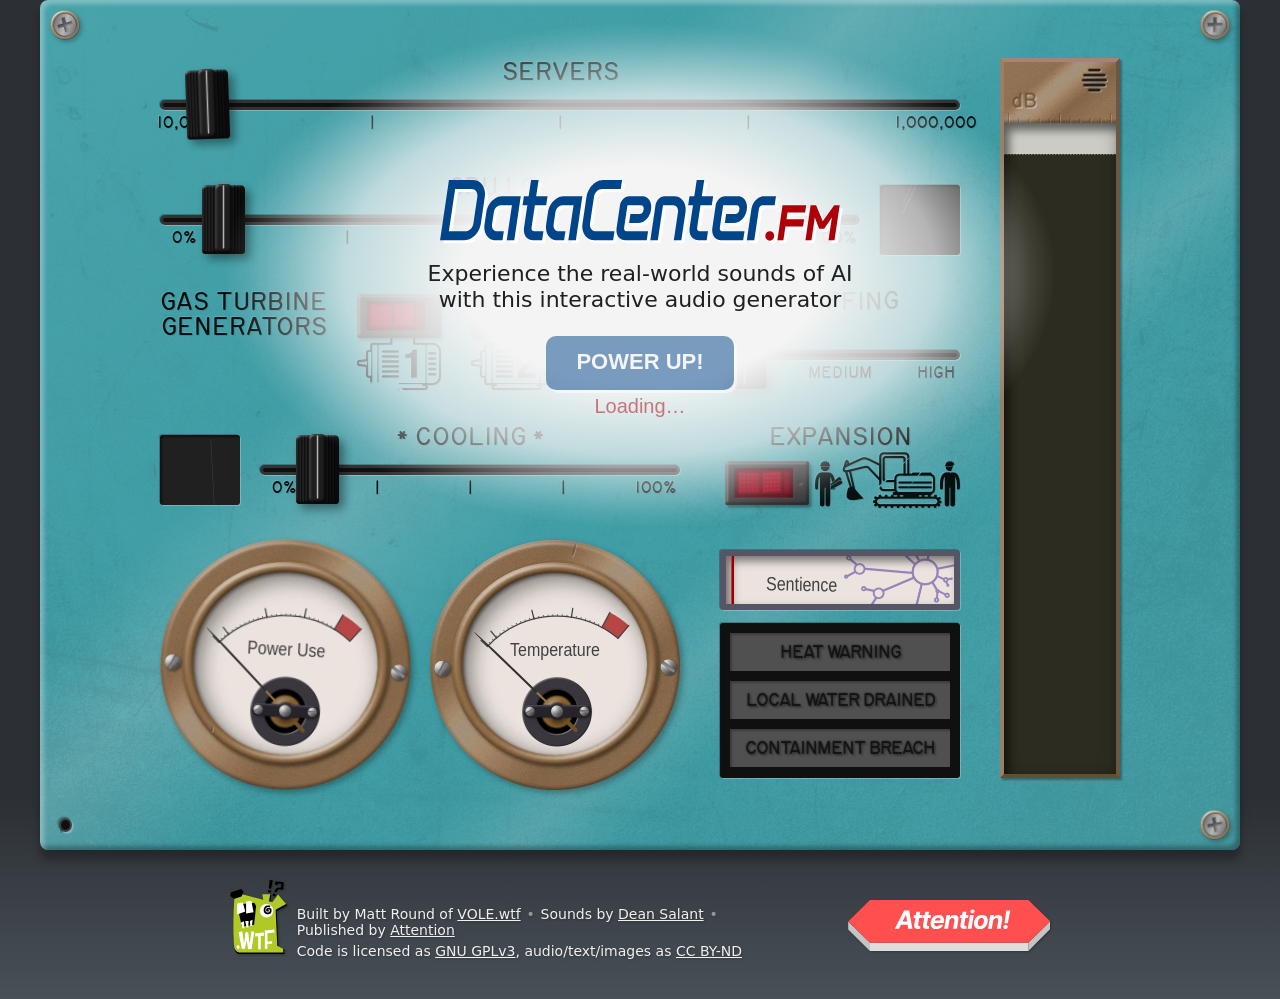
==== site/index.html @ 1054c135 "move files around" ====
<!doctype html>
<html lang="en-US">
  <head>
    <meta charset="utf-8" />
    <meta
      name="viewport"
      content="width=device-width,initial-scale=1.0,minimum-scale=1.0,shrink-to-fit=no,maximum-scale=1.0"
    />
    <title>DataCenter.FM 🤖🔊 The sound of AI</title>
    <meta
      name="description"
      content="Experience the real-world sounds of AI with this interactive audio generator."
    />
    <link rel="canonical" href="https://datacenter.fm/" />
    <link
      rel="license"
      href="https://choosealicense.com/licenses/gpl-3.0/"
      title="GNU GPLv3 (code)"
    />
    <link
      rel="license"
      href="https://creativecommons.org/licenses/by-nd/4.0/"
      title="CC BY-ND (audio/text/images)"
    />
    <base target="_top" />

    <meta property="og:type" content="website" />
    <meta property="og:site_name" content="DataCenter.FM" />
    <meta property="og:title" content="DataCenter.FM 🤖🔊 The sound of AI" />
    <meta
      property="og:description"
      content="Experience the real-world sounds of AI with this interactive audio generator."
    />
    <meta
      property="og:image"
      content="https://datacenter.fm/_assets/social.jpg"
    />
    <meta property="og:url" content="https://datacenter.fm/" />
    <meta property="og:locale" content="en_US" />

    <meta name="apple-mobile-web-app-title" content="DataCenter.FM" />
    <meta name="theme-color" content="#2C3034" />
    <link rel="icon" href="https://datacenter.fm/_assets/favicon.png" />
    <link
      rel="apple-touch-icon"
      href="https://datacenter.fm/_assets/apple-touch-icon.png"
    />

    <link rel="stylesheet" href="_assets/main.css" />

    <!-- Privacy-friendly analytics by Plausible -->
    <script
      async
      src="https://plausible.io/js/pa-jEP0KP46IzYT32LD8cHN2.js"
    ></script>
    <script>
      ((window.plausible =
        window.plausible ||
        function () {
          (plausible.q = plausible.q || []).push(arguments);
        }),
        (plausible.init =
          plausible.init ||
          function (i) {
            plausible.o = i || {};
          }));
      plausible.init();
    </script>
  </head>
  <body>
    <main
      data-loops="servers1:_assets/audio/servers1.mp3,servers2:_assets/audio/servers2.mp3,cooling1:_assets/audio/cooling1.mp3,cooling2:_assets/audio/cooling2.mp3,generators1:_assets/audio/generators1.mp3,generators2:_assets/audio/generators2.mp3,generators3:_assets/audio/generators3.mp3,expansion:_assets/audio/expansion.mp3"
      data-other="_assets/audio/other.mp3"
    >
      <span class="screw"></span><span class="screw"></span
      ><span class="screw"></span><span class="screw"></span>
      <div id="container">
        <header>
          <h1>DataCenter.FM</h1>
          <p>
            Experience the real-world sounds of AI<br />with this interactive
            audio generator
          </p>
          <button disabled>Power up!</button>
        </header>

        <div id="db" aria-hidden="true">
          <div><canvas width="224" height="1304"></canvas></div>
        </div>

        <section id="servers">
          <h2>Servers</h2>
          <input
            type="range"
            name="servers"
            min="10000"
            max="1000000"
            step="any"
            value="40000"
            aria-label="Servers, 10,000 to 1,000,000"
            disabled
          />
          <p aria-hidden="true">
            <span>10,000</span> <span>|</span> <span>|</span> <span>|</span>
            <span>1,000,000</span>
          </p>
        </section>

        <div id="gpuDisplay" aria-hidden="true">
          <div class="digit">
            <span></span><span></span><span></span><span></span><span></span
            ><span></span><span></span>
          </div>
          <div class="digit">
            <span></span><span></span><span></span><span></span><span></span
            ><span></span><span></span>
          </div>
        </div>

        <section id="gpu">
          <h2>GPU Load</h2>
          <input
            type="range"
            name="gpu"
            min="0"
            max="100"
            value="6"
            step="any"
            aria-label="GPU Load, 0% to 100%"
            disabled
          />
          <p aria-hidden="true">
            <span>0%</span> <span>|</span> <span>|</span> <span>|</span>
            <span>100%</span>
          </p>
        </section>

        <section id="generators">
          <h2>Gas Turbine<br />Generators</h2>
          <label
            ><input
              type="checkbox"
              name="generators1"
              value="1"
              aria-label="Generator 1"
              disabled
            />
            1</label
          >
          <label
            ><input
              type="checkbox"
              name="generators2"
              value="1"
              aria-label="Generator 2"
              disabled
            />
            2</label
          >
          <label
            ><input
              type="checkbox"
              name="generators3"
              value="1"
              aria-label="Generator 3"
              disabled
            />
            3</label
          >
        </section>

        <section id="staffing">
          <h2>Staffing</h2>
          <input
            type="range"
            name="staffing"
            min="0"
            max="100"
            value="0"
            step="any"
            aria-label="Staffing, Low(0) to High(100)"
            disabled
          />
          <p aria-hidden="true">
            <span>Low</span> <span></span> <span>Medium</span> <span></span>
            <span>High</span>
          </p>
        </section>

        <div id="coolingDisplay" aria-hidden="true">
          <div class="digit">
            <span></span><span></span><span></span><span></span><span></span
            ><span></span><span></span>
          </div>
          <div class="digit">
            <span></span><span></span><span></span><span></span><span></span
            ><span></span><span></span>
          </div>
        </div>

        <section id="cooling">
          <h2>Cooling</h2>
          <input
            type="range"
            name="cooling"
            min="0"
            max="100"
            value="9"
            step="any"
            aria-label="Cooling, 0% to 100%"
            disabled
          />
          <p aria-hidden="true">
            <span>0%</span> <span>|</span> <span>|</span> <span>|</span>
            <span>100%</span>
          </p>
        </section>

        <section id="expansion">
          <h2>Expansion</h2>
          <label
            ><input type="checkbox" name="expansion" value="1" disabled />
            Drill, baby, drill</label
          >
        </section>

        <section id="power" aria-hidden="true">
          <h2>Power Use</h2>
          <div><span></span><span></span><span></span></div>
        </section>

        <section id="temperature" aria-hidden="true">
          <h2>Temperature</h2>
          <div><span></span><span></span><span></span></div>
        </section>

        <section id="sentience" aria-hidden="true">
          <h2>Sentience</h2>
          <div></div>
        </section>

        <div id="warnings" aria-hidden="true">
          <p id="warningsTemperature">Heat Warning</p>
          <p id="warningsCooling">Local Water Drained</p>
          <p id="warningsSentience">Containment Breach</p>
        </div>
      </div>
      <div id="dimmed"></div>
      <div id="breach"></div>
    </main>

    <footer>
      <h2 aria-hidden="true">
        <a href="https://vole.wtf">VOLE.wtf</a>
        <a href="https://directing.attention.to/">Attention</a>
      </h2>
      <p>
        <span
          >Built by Matt Round of <a href="https://vole.wtf">VOLE.wtf</a></span
        >
        <span
          >Sounds by
          <a href="https://www.instagram.com/denz_thehuman/"
            >Dean Salant</a
          ></span
        >
        <span
          >Published by
          <a href="https://directing.attention.to/">Attention</a></span
        >
      </p>
      <p>
        <span
          >Code is licensed as
          <a href="https://choosealicense.com/licenses/gpl-3.0/" rel="license"
            >GNU GPLv3</a
          >,</span
        >
        <span
          >audio/text/images as
          <a
            href="https://creativecommons.org/licenses/by-nd/4.0/"
            rel="license"
            >CC BY-ND</a
          ></span
        >
      </p>
    </footer>

    <script src="_assets/howler.js"></script>
    <script src="_assets/main.js"></script>
  </body>
</html>
---- site/_assets/main.css ----
/*
Routed Gothic https://webonastick.com/fonts/routed-gothic/
SIL Open Font License 1.1
*/
@font-face {
	font-family: 'routedGothic';
	font-display: block;
	src: url('routed-gothic.woff2') format('woff2');
}


/* tiny reset */
*, *:before, *:after {
	margin: 0;
	padding: 0;
	box-sizing: border-box;
}


/* styling that extends through to footer */
html {
	font-size: 100px;
	font-family: system-ui, sans-serif;
	background: #2C3034 linear-gradient(0deg, #485058 0%, #2C3034 100%) no-repeat;
	background-size: 100% 200px;
	background-position: left bottom;
	color: #f0f0f0;
	overflow-x: hidden;
	overflow-y: auto;
	-webkit-text-size-adjust: 100%;
	text-size-adjust: 100%;
	-webkit-tap-highlight-color: transparent;
}


/* main container */
main {
	position: relative;
	-webkit-user-select: none;
	user-select: none;
	font-size: 0.16rem;
	line-height: 1;
	padding: 0.3rem 0 0.4rem 0;
	text-align: center;
	overflow: hidden;
	background-color: #48b0b9;
	background-image: url('main.png'), linear-gradient(316deg, rgb(255 255 255 / 0.05) 0%, rgb(255 255 255 / 0) 30%, rgb(255 255 255 / 0.15) 35%, rgb(255 255 255 / 0) 40%, rgb(255 255 255 / 0) 50%, rgb(255 255 255 / 0.2) 60%, rgb(255 255 255 / 0) 68%, rgb(255 255 255 / 0.05) 100%);
	background-size: cover, 100% 100%;
	color: rgb(0 0 0 / 0.9);
	box-shadow: 0.04rem 0.04rem 0.04rem rgb(255 255 255 / 0.3) inset, -0.04rem -0.04rem 0.04rem rgb(0 0 0 / 0.3) inset, 0 0.1rem 0.1rem rgb(0 0 0 / 0.3);
	max-width: 1200px;
	margin: 0 auto 0 auto;
	border-radius: 0.08rem;
	.screw {
		position: absolute;
		width: 0.3rem;
		height: 0.3rem;
		background: url('screw.webp');
		background-size: 100% 100%;
		filter: drop-shadow(0.02rem 0.02rem 0.02rem rgb(0 0 0 / 0.25));
		&:nth-child(1) {
			left: 0.1rem;
			top: 0.1rem;
		}
		&:nth-child(2) {
			right: 0.1rem;
			top: 0.1rem;
			transform: rotate(15deg);
		}
		&:nth-child(3) {
			right: 0.1rem;
			bottom: 0.1rem;
			transform: rotate(5deg);
		}
		&:nth-child(4) {
			left: 0.1rem;
			bottom: 0.1rem;
			background: none;
			filter: none;
			&::before {
				content: '';
				display: block;
				width: 0.13rem;
				height: 0.14rem;
				background: #101010;
				border: 0.02rem solid #404040;
				border-radius: 50%;
				margin: 0.08rem 0 0 0.09rem;
				box-shadow: -0.015rem -0.015rem 0.015rem rgb(0 0 0 / 0.3), 0.015rem 0.015rem 0.015rem rgb(255 255 255 / 0.3);
			}
			&::after {
				content: '';
				position: absolute;
				width: 0.03rem;
				height: 0.05rem;
				background: rgb(0 0 0 / 0.25);
				top: 0.18rem;
				left: 0.1rem;
				border-radius: 50%;
			}
		}
	}
}
#container {
	position: relative;
	width: 9.6rem;
	margin: 0 auto 0 auto;
	padding: 0 1.6rem 0 0;
	&::after {
		content: '';
		display: table;
		clear: both;
	}
}
#dimmed, #breach {
	visibility: hidden;
	position: absolute;
	inset: 0;
	background: radial-gradient(ellipse, rgb(24 24 0 / 0.2) 30%, rgb(24 24 0 / 0.5) 100%);
	z-index: 3;
	pointer-events: none;
	opacity: 0;
	transition: opacity 0.25s, visibility 0.25s;
	&.on {
		visibility: visible;
		opacity: 1;
	}
}
#breach {
	background: radial-gradient(ellipse, rgb(128 0 0 / 0.4) 25%, rgb(196 0 0 / 0.8) 100%);
	mix-blend-mode: multiply;
}



/* intro */
header {
	z-index: 2;
	position: absolute;
	left: calc(50% - 4.2rem);
	top: -0.1rem;
	width: 8.4rem;
	padding: 1.6rem 0 1.4rem 0;
	color: #202020;
	background: radial-gradient(ellipse, rgb(244 244 244 / 1) 30%, rgb(244 244 244 / 0.7) 50%, rgb(244 244 244 / 0.1) 66%, rgb(244 244 244 / 0) 70%);
	transform-origin: 50% 0;
	transition: transform 0.5s, filter 0.5s;
	h1 {
		width: 4rem;
		height: 0.6095rem;
		background: url('h1.svg');
		background-size: 100% 100%;
		color: transparent;
		font-size: 1px;
		margin: 0 auto 0.2rem auto;
		filter: drop-shadow(0.03rem 0.03rem 0 #ffffff);
	}
	p {
		font-size: 0.22rem;
		margin: 0 0 0.22rem 0;
		line-height: 1.2;
	}
	button {
		-webkit-appearance: none;
		appearance: none;
		font-size: 0.22rem;
		font-weight: bold;
		text-transform: uppercase;
		padding: 0.13rem 0.3rem 0.15rem 0.3rem;
		position: relative;
		cursor: pointer;
		background: #00448a;
		color: #f4f4f4;
		border: none;
		border-radius: 0.1rem;
		box-shadow: 0.03rem 0.03rem 0 #ffffff;
		&:disabled {
			opacity: 0.5;
		}
		&:disabled::after {
			content: 'Loading…';
			position: absolute;
			left: 0;
			right: 0;
			top: 110%;
			cursor: auto;
			color: #ad0009;
			font-size: 0.2rem;
			font-weight: normal;
			text-transform: none;
		}
	}
	&.off {
		pointer-events: none;
		background: none;
		filter: saturate(0%) contrast(140%) blur(0.5px) drop-shadow(4px 4px 0 rgb(0 0 0 / 0.1)) drop-shadow(-4px -4px 0 rgb(255 255 255 / 0.1));
		transform: translate(-50vw, -0.48rem) scale(27%) translateX(45%);
		p, button {
			display: none;
		}
		h1 {
			filter: none;
		}
	}
}


/* slider */
input[type="range"] {
	font-size: inherit; /* needed for iOS Safari */
	-webkit-appearance: none;
	width: calc(100% + 0.2rem);
	background: transparent;
	position: relative;
	z-index: 1;
	padding: 0.35rem 0.2rem 0.45rem 0;
	height: 0.9rem;
	margin: -0.2rem 0 0 0;
	&:disabled {
		opacity: 1;
	}
	&:not(:disabled) {
		cursor: pointer;
	}
	&::-webkit-slider-runnable-track {
		height: 0.1rem;
		background: #101010;
		border-radius: 0.1rem;
		border: 0.03rem solid #333333;
		box-shadow: -1px -1px 0 rgb(0 0 0 / 0.25), 1px 1px 0 rgb(255 255 255 / 0.25);
	}
	&::-webkit-slider-thumb {
		-webkit-appearance: none;
		height: 0.7rem;
		width: 0.43rem;
		background: url('thumb.webp');
		background-size: 100% 100%;
		border-radius: 0;
		border: none;
		filter: drop-shadow(0.05rem 0.05rem 0.05rem rgb(0 0 0 / 0.4));
		margin-top: calc(-0.5*0.7rem + 0.5*0.1rem - 0.03rem - 0.01rem);
	}
	/* firefox */
	&::-moz-range-track {
		box-sizing: border-box; /* needed! */
		height: 0.1rem;
		background: #101010;
		border-radius: 0.1rem;
		border: 0.03rem solid #333333;
		box-shadow: -1px -1px 0 rgb(0 0 0 / 0.25), 1px 1px 0 rgb(255 255 255 / 0.25);
	}
	&::-moz-range-thumb {
		-webkit-appearance: none;
		height: 0.7rem;
		width: 0.43rem;
		background: url('thumb.webp');
		background-size: 100% 100%;
		border-radius: 0;
		border: none;
		filter: drop-shadow(0.05rem 0.05rem 0.05rem rgb(0 0 0 / 0.4));
		/* no margin compensation needed */
	}
}


/* switch */
label {
	display: inline-block;
	width: 0.84rem;
	height: 0.44rem;
	background: url('switch-off.webp');
	background-size: 100% 100%;
	cursor: pointer;
	color: transparent;
	position: relative;
	box-shadow: 0.025rem 0.025rem 0.025rem rgb(0 0 0 / 0.35);
	border-radius: 0.02rem;
	&::before {
		visibility: hidden;
		content: '';
		position: absolute;
		inset: 0;
		background: url('switch-on.webp');
		background-size: 100% 100%;
		border-radius: 0.02rem;
	}
	&:has(input:checked)::before {
		visibility: visible;
	}
	input {
		opacity: 0;
		pointer-events: none;
	}
}


/* general controls styling */
section {
	width: 100%;
	padding: 0.3rem 0 0.3rem 0;
	position: relative;
	h2, span {
		font-family: 'routedGothic', sans-serif;
		font-weight: normal;
		text-transform: uppercase;
		text-shadow: 1px 1px 0 rgb(0 0 0 / 0.1), -1px -1px 0 rgb(255 255 255 / 0.1);
	}
	h2 {
		font-size: 0.25rem;
		height: 0.25rem;
	}
	p {
		position: relative;
		margin: -0.43rem 0.24rem 0 0.24rem;
		span {
			position: absolute;
			transform: translateX(-50%);
			white-space: nowrap;
		}
		span:nth-child(1) {
			left: 0%;
		}
		span:nth-child(2) {
			left: 25%;
		}
		span:nth-child(3) {
			left: 50%;
		}
		span:nth-child(4) {
			left: 75%;
		}
		span:nth-child(5) {
			left: 100%;
		}
	}
}


/* 7-segment display */
.digit {
	width: 0.4rem;
	height: 0.7rem;
	float: left;
	position: relative;
	margin-left: 0.04rem;
	transform: skewX(-5deg);
	& + .digit {
		margin-left: -0.08rem;
	}
	span {
		display: none;
		position: absolute;
		background: #ee2010;
		box-shadow: 0 0 0.06rem #ff2010;
		border-radius: 0.02rem;
		&:nth-child(1) {
			width: 0.16rem;
			height: 0.04rem;
			left: 0.12rem;
			top: 0.14rem;
		}
		&:nth-child(2) {
			width: 0.04rem;
			height: 0.14rem;
			left: 0.08rem;
			top: 0.18rem;
		}
		&:nth-child(3) {
			width: 0.04rem;
			height: 0.14rem;
			left: 0.28rem;
			top: 0.18rem;
		}
		&:nth-child(4) {
			width: 0.16rem;
			height: 0.04rem;
			left: 0.12rem;
			top: 0.32rem;
		}
		&:nth-child(5) {
			width: 0.04rem;
			height: 0.14rem;
			left: 0.08rem;
			top: 0.36rem;
		}
		&:nth-child(6) {
			width: 0.04rem;
			height: 0.14rem;
			left: 0.28rem;
			top: 0.36rem;
		}
		&:nth-child(7) {
			width: 0.16rem;
			height: 0.04rem;
			left: 0.12rem;
			top: 0.5rem;
		}
	}
	&[data-num="0"] {
		span:nth-child(1), span:nth-child(2), span:nth-child(3), span:nth-child(5), span:nth-child(6), span:nth-child(7) {
			display: block;
		}
	}
	&[data-num="1"] {
		span:nth-child(3), span:nth-child(6) {
			display: block;
		}
	}
	&[data-num="2"] {
		span:nth-child(1), span:nth-child(3), span:nth-child(4), span:nth-child(5), span:nth-child(7) {
			display: block;
		}
	}
	&[data-num="3"] {
		span:nth-child(1), span:nth-child(3), span:nth-child(4), span:nth-child(6), span:nth-child(7) {
			display: block;
		}
	}
	&[data-num="4"] {
		span:nth-child(2), span:nth-child(3), span:nth-child(4), span:nth-child(6) {
			display: block;
		}
	}
	&[data-num="5"] {
		span:nth-child(1), span:nth-child(2), span:nth-child(4), span:nth-child(6), span:nth-child(7) {
			display: block;
		}
	}
	&[data-num="6"] {
		span:nth-child(1), span:nth-child(2), span:nth-child(4), span:nth-child(5), span:nth-child(6), span:nth-child(7) {
			display: block;
		}
	}
	&[data-num="7"] {
		span:nth-child(1), span:nth-child(3), span:nth-child(6) {
			display: block;
		}
	}
	&[data-num="8"] {
		span:nth-child(1), span:nth-child(2), span:nth-child(3), span:nth-child(4), span:nth-child(5), span:nth-child(6), span:nth-child(7) {
			display: block;
		}
	}
	&[data-num="9"] {
		span:nth-child(1), span:nth-child(2), span:nth-child(3), span:nth-child(4), span:nth-child(6), span:nth-child(7) {
			display: block;
		}
	}
	&[data-num="A"] {
		span:nth-child(1), span:nth-child(5), span:nth-child(7) {
			display: block;
		}
	}
	&[data-num="I"] {
		span:nth-child(1), span:nth-child(6), span:nth-child(7) {
			display: block;
		}
	}
}


/* section-specific styling */
#db {
	position: absolute;
	right: 0;
	top: 0.28rem;
	width: 1.2rem;
	height: 7.2rem;
	background: #2c2c20;
	border: 0.04rem solid;
	border-color: #A08870 #6a5942 #624d35 #988068;
	border-radius: 0.01rem;
	box-shadow: 0.02rem 0.02rem 0.02rem rgb(0 0 0 / 0.3);
	&::before {
		content: '';
		display: block;
		height: 0.61rem;
		background: #826344 url('db-vertical.webp');
		background-size: 100% 100%;
		position: relative;
		z-index: 1;
	}
	div {
		position: absolute;
		width: 1.12rem;
		height: 6.52rem;
		left: 0;
		bottom: 0;
		overflow: hidden;
	}
	canvas {
		display: block;
		width: 1.12rem;
		height: 6.52rem;
	}
	&::after {
		content: '';
		position: absolute;
		left: 0;
		right: 0;
		top: 0.6rem;
		bottom: 0;
		box-shadow: 0.05rem 0.08rem 0.1rem rgb(0 0 0 / 0.5) inset, -0.02rem -0.01rem 0.15rem rgb(0 0 0 / 0.2) inset;
	}
}
#servers {
	input::-webkit-slider-thumb {
		transform: rotate(-2deg);
	}
	input::-moz-range-thumb {
		transform: rotate(-2deg);
	}
}
#gpuDisplay, #coolingDisplay {
	position: relative;
	width: 0.8rem;
	height: 0.7rem;
	margin: 0.4rem 0 0 0;
	background: #202020;
	float: right;
	border-radius: 0.03rem;
	box-shadow: -1px -1px 0 rgb(0 0 0 / 0.25), 1px 1px 0 rgb(255 255 255 / 0.25), 0.02rem 0.02rem 0.02rem rgb(0 0 0 / 0.5) inset;
	overflow: hidden;
}
#gpuDisplay::before {
	content: '';
	position: absolute;
	top: 0;
	left: 33%;
	width: 2px;
	height: 0.2rem;
	border-right: 1px dashed rgb(0 0 0 / 0.5);
	background: rgb(255 255 255 / 0.15);
	transform: skewX(-25deg) scaleX(0.5);
}
#gpuDisplay::after {
	content: '';
	position: absolute;
	top: 0;
	left: 35%;
	width: 2px;
	height: 0.3rem;
	border-right: 1px dashed rgb(0 0 0 / 0.5);
	background: rgb(255 255 255 / 0.2);
	transform: skewX(-25deg) scaleX(0.5);
}
#coolingDisplay::after {
	content: '';
	position: absolute;
	bottom: 0;
	left: 65%;
	width: 1px;
	height: 0.65rem;
	background: rgb(255 255 255 / 0.15);
	transform: skewX(3deg) scaleX(0.5);
}
#gpu {
	width: calc(100% - 1rem);
}
#generators {
	clear: both;
	width: 65%;
	float: left;
	h2 {
		float: left;
	}
	label {
		float: left;
		margin: 0.04rem 0 0 0.3rem;
		&::after {
			content: '';
			position: absolute;
			left: 0;
			top: 100%;
			width: 0.84rem;
			height: 0.52rem;
			background: url('generators1.webp') left bottom;
			background-size: 100% auto;
			opacity: 0.9;
			filter: drop-shadow(1px 1px 0 rgb(0 0 0 / 0.1)) drop-shadow(-1px -1px 0 rgb(255 255 255 / 0.1));
		}
		&:nth-child(3)::after {
			background-image: url('generators2.webp');
		}
		&:nth-child(4) {
			transform: rotate(2deg) translateY(1px);
		}
		&:nth-child(4)::after {
			background-image: url('generators3.webp');
			transform: rotate(-2deg) translateY(-1px);
		}
	}
}
#staffing {
	width: 30%;
	float: right;
	h2 {
		transform: rotate(-1deg);
		&::first-letter {
			margin: 0 -0.05rem 0 0;
		}
	}
	input {
		margin-top: 0;
	}
	input::-webkit-slider-thumb {
		transform: rotate(-1deg);
	}
	input::-moz-range-thumb {
		transform: rotate(-1deg);
	}
}
#coolingDisplay {
	clear: both;
	float: left;
	margin-right: 0.2rem;
}
#cooling {
	width: calc(65% - 1rem);
	float: left;
	h2::before, h2::after {
		display: inline-block;
		vertical-align: top;
		margin: 0.04rem 0.06rem -0.04rem 0.06rem;
		content: '*';
		content: '*' / '';
	}
}
#expansion {
	width: 30%;
	float: right;
	label {
		float: left;
		margin: 0.11rem 0 0 0.05rem;
		&::after {
			content: '';
			position: absolute;
			left: calc(100% + 0.06rem);
			top: -0.12rem;
			width: 1.45rem;
			height: 0.59rem;
			background: url('expansion.webp');
			background-size: 100% 100%;
			opacity: 0.9;
			filter: drop-shadow(1px 1px 0 rgb(0 0 0 / 0.1)) drop-shadow(-1px -1px 0 rgb(255 255 255 / 0.1));
		}
	}
}
#power, #temperature {
	position: relative;
	float: left;
	width: 2.7rem;
	height: 2.7rem;
	overflow: hidden;
	background: url('meter.webp') no-repeat;
	background-size: 2.5rem 2.5rem;
	margin: 0.05rem 0 0 0;
	filter: drop-shadow(0.03rem 0.03rem 0.03rem rgb(0 0 0 / 0.3));
	h2 {
		font-family: 'Helvetica Neue', 'Arial Nova', sans-serif;
		text-shadow: none;
		font-size: 0.16rem;
		text-transform: none;
		color: #404040;
		opacity: 1;
		margin: 0.73rem 0.2rem 0 0;
		transform: scaleY(1.2);
	}
	div {
		width: 0.02rem;
		height: 1.15rem;
		position: absolute;
		left: calc(50.7% - 0.11rem);
		bottom: 0.98rem;
		transform-origin: 50% 100%;
		transform: rotate(-46deg);
		transition: transform 0.12s;
		span:nth-child(1) {
			display: block;
			width: 100%;
			height: 0.87rem;
			background: #303030;
			border-radius: 100% 100% 0 0;
		}
		span:nth-child(2) {
			display: block;
			width: 100%;
			height: 0.15rem;
			background: #977548;
		}
		span:nth-child(3) {
			display: block;
			width: 0.04rem;
			height: 0.15rem;
			background: #6F5127;
			margin: 0.26rem 0 0 -0.01rem;
			border-radius: 0 0 0.02rem 0.02rem;
		}
	}
}
#power {
	clear: both;
	transform: rotate(3deg);
	&::after {
		content: '';
		position: absolute;
		left: 20%;
		top: 70.5%;
		width: 0.03rem;
		height: 0.07rem;
		border-radius: 50%;
		background: #5D432C;
		box-shadow: -0.01rem -0.01rem 0.01rem rgb(207 185 170 / 1) inset;
		opacity: 0.5;
	}
}
#temperature {
	&::after {
		content: '';
		position: absolute;
		left: 53%;
		top: 1%;
		width: 0.025rem;
		height: 0.15rem;
		border-radius: 50%;
		background: #5D432C;
		box-shadow: -0.01rem -0.01rem 0.01rem rgb(207 185 170 / 1) inset;
		transform: rotate(15deg);
		opacity: 0.5;
	}
}
#sentience {
	width: 30%;
	float: right;
	background: #EBE3DE url('sentience.webp') right top no-repeat;
	background-size: auto 100%;
	height: 0.6rem;
	margin: 0.15rem 0 0 0;
	border-radius: 0.03rem;
	box-shadow: -1px -1px 0 rgb(0 0 0 / 0.25), 1px 1px 0 rgb(255 255 255 / 0.25), 0.05rem 0.05rem 0.1rem rgb(0 0 0 / 0.5) inset;
	border: 0.06rem solid #555566;
	text-align: left;
	padding: 0.23rem 0 0 0.4rem;
	h2 {
		font-family: 'Helvetica Neue', 'Arial Nova', sans-serif;
		text-shadow: none;
		font-size: 0.16rem;
		text-transform: none;
		color: #404040;
		opacity: 1;
		transform: scaleY(1.2) rotate(1deg);
	}
	div {
		position: absolute;
		top: 0;
		bottom: 0;
		left: 3%;
		width: 0.03rem;
		margin: 0 0 0 -0.015rem;
		background: #990000;
		border-left: 1px solid rgb(255 255 255 / 0.25);
	}
}
#warnings {
	width: 30%;
	float: right;
	background: #101010;
	height: 1.55rem;
	margin: 0.13rem 0 0 0;
	border-radius: 0.03rem;
	box-shadow: -1px -1px 0 rgb(0 0 0 / 0.25), 1px 1px 0 rgb(255 255 255 / 0.25);
	p {
		width: calc(100% - 0.2rem);
		height: 0.38rem;
		margin: 0.1rem;
		background: #505050;
		color: rgb(16 16 16 / 0.8);
		font-family: 'routedGothic', sans-serif;
		text-transform: uppercase;
		font-size: 0.18rem;
		letter-spacing: -0.01rem;
		border-radius: 0.01rem;
		padding: 0.095rem 0 0 0;
		text-shadow: 0 0 0.02rem rgb(16 16 16 / 0.8), 0.02rem 0.02rem 0.02rem rgb(16 16 16 / 0.3);
		box-shadow: 0.02rem 0.02rem 0.02rem rgb(16 16 16 / 0.3) inset;
		&.on {
			color: rgb(16 16 16 / 0.7);
			text-shadow: 0 0 0.02rem rgb(255 255 255 / 0.5);
			background-image: radial-gradient(circle, rgb(255 255 255 / 0.67) 0%, rgb(255 255 255 / 0) 80%);
		}
		&#warningsCooling.on {
			background-color: #2070ff;
			box-shadow: 0 0 0.1rem #2070ff;
		}
		&#warningsTemperature.on {
			background-color: #dd7020;
			box-shadow: 0 0 0.1rem #dd7020;
		}
		&#warningsSentience.on {
			background-color: #9040ff;
			box-shadow: 0 0 0.1rem #9040ff;
		}
	}
}


/* credits footer */
footer {
	font-size: 14px;
	max-width: 860px;
	margin: 0 auto 0 auto;
	padding: 50px 20px 40px 20px;
	filter: drop-shadow(1px 1px 1px rgb(0 0 0 / 0.25));
	h2 a:nth-child(1) {
		float: left;
		width: calc(0.085*667px);
		height: calc(0.085*867px);
		background: url('volewtf.svg') left top no-repeat;
		background-size: contain;
		color: transparent;
		font-size: 1px;
		margin: -20px 10px 0 0;
	}
	h2 a:nth-child(2) {
		float: right;
		width: calc(0.15*1344px);
		height: calc(0.15*340px);
		background: url('attention.svg') left top no-repeat;
		background-size: contain;
		color: transparent;
		font-size: 1px;
		margin: 0 0 0 10px;
	}
	p {
		padding: 0.4em 0 0 0;
	}
	span {
		white-space: nowrap;
	}
	h2 + p span:not(:last-child)::after {
		display: inline-block;
		content: '\00A0\2022';
		opacity: 0.5;
		margin: 0 0.1em 0 0.1em;
	}
	a {
		color: inherit;
	}
}


/* low voltage */
main.flicker1 {
	#gpuDisplay .digit, #coolingDisplay .digit, label:has(input:checked)::before, #warnings p.on {
		opacity: 0.925;
	}
}
main.flicker2 {
	#gpuDisplay .digit, #coolingDisplay .digit, label:has(input:checked)::before, #warnings p.on {
		opacity: 0.875;
	}
}


/* wider */
@media (min-width: 1200px) {
	header.off {
		transform: translate(-600px, -0.48rem) scale(27%) translateX(45%);
	}
}
/* slightly narrower, move db to top */
@media (max-width: 1023px) {
	#container {
		width: 8rem;
		padding: 0.28rem 0 0 0;
	}
	header.off {
		transform: translateY(-0.5rem) scale(28.5%);
	}
	#db {
		position: relative;
		top: 0;
		width: 7.2rem;
		height: 1.2rem;
		margin: -0.1rem auto 0 auto;
		&::before {
			position: absolute;
			right: 0;
			top: 0;
			width: 0.61rem;
			height: 100%;
			background-image: url('db-horizontal.webp');
		}
		div {
			width: calc(100% - 0.6rem);
			height: 100%;
		}
		canvas {
			position: absolute;
			right: 0;
			top: 100%;
			transform-origin: 100% 0;
			transform: rotate(90deg) scaleX(-1) translateX(100%);
		}
		&::after {
			right: 0.6rem;
			top: 0;
		}
	}
}
/* gradually shrink everything */
@media (max-width: 860px) {
	html {
		font-size: 11.628vw;
		font-size: 11.628svw;
	}
	footer {
		h2 {
			text-align: center;
		}
		h2 a:nth-child(1), h2 a:nth-child(2) {
			display: inline-block;
			vertical-align: top;
			float: none;
			margin-bottom: 15px;
		}
		p {
			padding: 0;
			text-align: center;
			line-height: 1.5;
		}
		p + p {
			clear: both;
			padding: 10px 0 0 0;
		}
	}
}
/* fewer columns */
@media (max-width: 580px) {
	html {
		font-size: 17.24vw;
		font-size: 17.24svw;
	}
	#container {
		width: 100%;
		padding: 0.28rem 0.3rem 0 0.3rem;
	}
	header {
		transform: scale(1.25);
	}
	#db {
		width: calc(100% - 0.4rem);
	}
	#generators {
		width: 100%;
		margin: 0 0 0.2rem 0;
	}
	#staffing {
		width: 100%;
		input {
			margin-top: -0.2rem;
		}
	}
	#cooling {
		width: calc(100% - 1rem);
	}
	#expansion {
		width: 50%;
		float: none;
		overflow: hidden;
		margin: 0 auto 0 auto;
	}
	#power {
		margin: 0 -0.2rem 0 0;
	}
	#temperature {
		float: right;
		margin: 0 -0.2rem 0 0;
	}
	#sentience {
		width: 47%;
		float: left;
	}
	#warnings {
		width: 47%;
		float: right;
	}
	footer h2 + p span:not(:last-child)::after {
		content: '\00A0\00A0';
	}
}
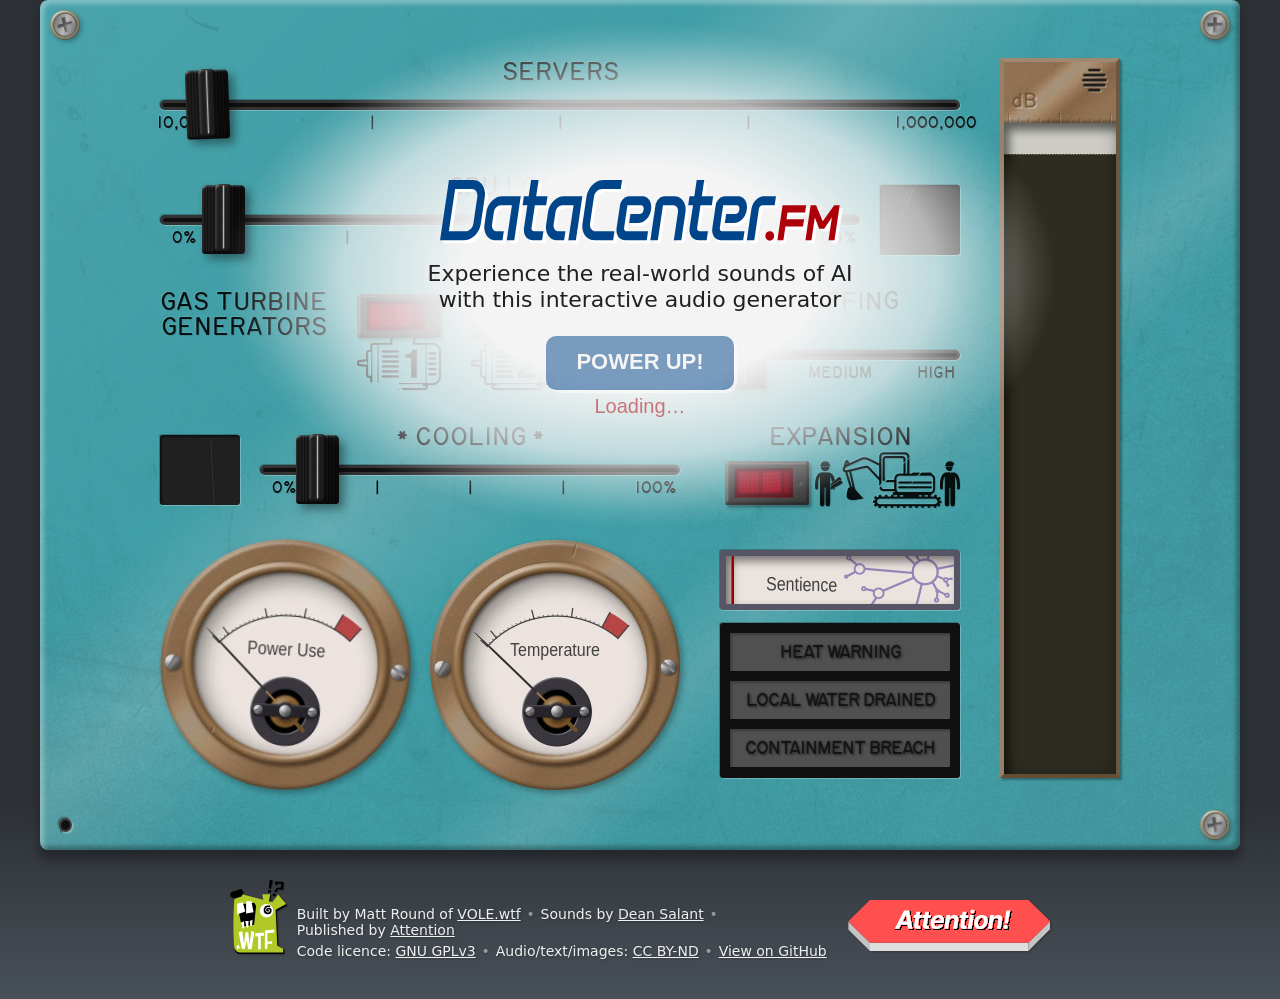
==== commit 1717d65a: "tweak to footer, update Attention logo" ====
--- a/site/index.html
+++ b/site/index.html
@@ -271,18 +271,22 @@
       </p>
       <p>
         <span
-          >Code is licensed as
+          >Code licence:
           <a href="https://choosealicense.com/licenses/gpl-3.0/" rel="license"
             >GNU GPLv3</a
-          >,</span
-        >
-        <span
-          >audio/text/images as
+          ></span
+        >
+        <span
+          >Audio/text/images:
           <a
             href="https://creativecommons.org/licenses/by-nd/4.0/"
             rel="license"
             >CC BY-ND</a
           ></span
+        ><span>
+          <a href="https://github.com/louisbarclay/datacenter.fm" rel="license"
+            >View on GitHub</a
+          ></span
         >
       </p>
     </footer>
--- a/site/_assets/main.css
+++ b/site/_assets/main.css
@@ -3,989 +3,1097 @@
 SIL Open Font License 1.1
 */
 @font-face {
-	font-family: 'routedGothic';
-	font-display: block;
-	src: url('routed-gothic.woff2') format('woff2');
-}
-
+  font-family: "routedGothic";
+  font-display: block;
+  src: url("routed-gothic.woff2") format("woff2");
+}
 
 /* tiny reset */
-*, *:before, *:after {
-	margin: 0;
-	padding: 0;
-	box-sizing: border-box;
-}
-
+*,
+*:before,
+*:after {
+  margin: 0;
+  padding: 0;
+  box-sizing: border-box;
+}
 
 /* styling that extends through to footer */
 html {
-	font-size: 100px;
-	font-family: system-ui, sans-serif;
-	background: #2C3034 linear-gradient(0deg, #485058 0%, #2C3034 100%) no-repeat;
-	background-size: 100% 200px;
-	background-position: left bottom;
-	color: #f0f0f0;
-	overflow-x: hidden;
-	overflow-y: auto;
-	-webkit-text-size-adjust: 100%;
-	text-size-adjust: 100%;
-	-webkit-tap-highlight-color: transparent;
-}
-
+  font-size: 100px;
+  font-family: system-ui, sans-serif;
+  background: #2c3034 linear-gradient(0deg, #485058 0%, #2c3034 100%) no-repeat;
+  background-size: 100% 200px;
+  background-position: left bottom;
+  color: #f0f0f0;
+  overflow-x: hidden;
+  overflow-y: auto;
+  -webkit-text-size-adjust: 100%;
+  text-size-adjust: 100%;
+  -webkit-tap-highlight-color: transparent;
+}
 
 /* main container */
 main {
-	position: relative;
-	-webkit-user-select: none;
-	user-select: none;
-	font-size: 0.16rem;
-	line-height: 1;
-	padding: 0.3rem 0 0.4rem 0;
-	text-align: center;
-	overflow: hidden;
-	background-color: #48b0b9;
-	background-image: url('main.png'), linear-gradient(316deg, rgb(255 255 255 / 0.05) 0%, rgb(255 255 255 / 0) 30%, rgb(255 255 255 / 0.15) 35%, rgb(255 255 255 / 0) 40%, rgb(255 255 255 / 0) 50%, rgb(255 255 255 / 0.2) 60%, rgb(255 255 255 / 0) 68%, rgb(255 255 255 / 0.05) 100%);
-	background-size: cover, 100% 100%;
-	color: rgb(0 0 0 / 0.9);
-	box-shadow: 0.04rem 0.04rem 0.04rem rgb(255 255 255 / 0.3) inset, -0.04rem -0.04rem 0.04rem rgb(0 0 0 / 0.3) inset, 0 0.1rem 0.1rem rgb(0 0 0 / 0.3);
-	max-width: 1200px;
-	margin: 0 auto 0 auto;
-	border-radius: 0.08rem;
-	.screw {
-		position: absolute;
-		width: 0.3rem;
-		height: 0.3rem;
-		background: url('screw.webp');
-		background-size: 100% 100%;
-		filter: drop-shadow(0.02rem 0.02rem 0.02rem rgb(0 0 0 / 0.25));
-		&:nth-child(1) {
-			left: 0.1rem;
-			top: 0.1rem;
-		}
-		&:nth-child(2) {
-			right: 0.1rem;
-			top: 0.1rem;
-			transform: rotate(15deg);
-		}
-		&:nth-child(3) {
-			right: 0.1rem;
-			bottom: 0.1rem;
-			transform: rotate(5deg);
-		}
-		&:nth-child(4) {
-			left: 0.1rem;
-			bottom: 0.1rem;
-			background: none;
-			filter: none;
-			&::before {
-				content: '';
-				display: block;
-				width: 0.13rem;
-				height: 0.14rem;
-				background: #101010;
-				border: 0.02rem solid #404040;
-				border-radius: 50%;
-				margin: 0.08rem 0 0 0.09rem;
-				box-shadow: -0.015rem -0.015rem 0.015rem rgb(0 0 0 / 0.3), 0.015rem 0.015rem 0.015rem rgb(255 255 255 / 0.3);
-			}
-			&::after {
-				content: '';
-				position: absolute;
-				width: 0.03rem;
-				height: 0.05rem;
-				background: rgb(0 0 0 / 0.25);
-				top: 0.18rem;
-				left: 0.1rem;
-				border-radius: 50%;
-			}
-		}
-	}
+  position: relative;
+  -webkit-user-select: none;
+  user-select: none;
+  font-size: 0.16rem;
+  line-height: 1;
+  padding: 0.3rem 0 0.4rem 0;
+  text-align: center;
+  overflow: hidden;
+  background-color: #48b0b9;
+  background-image:
+    url("main.png"),
+    linear-gradient(
+      316deg,
+      rgb(255 255 255 / 0.05) 0%,
+      rgb(255 255 255 / 0) 30%,
+      rgb(255 255 255 / 0.15) 35%,
+      rgb(255 255 255 / 0) 40%,
+      rgb(255 255 255 / 0) 50%,
+      rgb(255 255 255 / 0.2) 60%,
+      rgb(255 255 255 / 0) 68%,
+      rgb(255 255 255 / 0.05) 100%
+    );
+  background-size:
+    cover,
+    100% 100%;
+  color: rgb(0 0 0 / 0.9);
+  box-shadow:
+    0.04rem 0.04rem 0.04rem rgb(255 255 255 / 0.3) inset,
+    -0.04rem -0.04rem 0.04rem rgb(0 0 0 / 0.3) inset,
+    0 0.1rem 0.1rem rgb(0 0 0 / 0.3);
+  max-width: 1200px;
+  margin: 0 auto 0 auto;
+  border-radius: 0.08rem;
+  .screw {
+    position: absolute;
+    width: 0.3rem;
+    height: 0.3rem;
+    background: url("screw.webp");
+    background-size: 100% 100%;
+    filter: drop-shadow(0.02rem 0.02rem 0.02rem rgb(0 0 0 / 0.25));
+    &:nth-child(1) {
+      left: 0.1rem;
+      top: 0.1rem;
+    }
+    &:nth-child(2) {
+      right: 0.1rem;
+      top: 0.1rem;
+      transform: rotate(15deg);
+    }
+    &:nth-child(3) {
+      right: 0.1rem;
+      bottom: 0.1rem;
+      transform: rotate(5deg);
+    }
+    &:nth-child(4) {
+      left: 0.1rem;
+      bottom: 0.1rem;
+      background: none;
+      filter: none;
+      &::before {
+        content: "";
+        display: block;
+        width: 0.13rem;
+        height: 0.14rem;
+        background: #101010;
+        border: 0.02rem solid #404040;
+        border-radius: 50%;
+        margin: 0.08rem 0 0 0.09rem;
+        box-shadow:
+          -0.015rem -0.015rem 0.015rem rgb(0 0 0 / 0.3),
+          0.015rem 0.015rem 0.015rem rgb(255 255 255 / 0.3);
+      }
+      &::after {
+        content: "";
+        position: absolute;
+        width: 0.03rem;
+        height: 0.05rem;
+        background: rgb(0 0 0 / 0.25);
+        top: 0.18rem;
+        left: 0.1rem;
+        border-radius: 50%;
+      }
+    }
+  }
 }
 #container {
-	position: relative;
-	width: 9.6rem;
-	margin: 0 auto 0 auto;
-	padding: 0 1.6rem 0 0;
-	&::after {
-		content: '';
-		display: table;
-		clear: both;
-	}
-}
-#dimmed, #breach {
-	visibility: hidden;
-	position: absolute;
-	inset: 0;
-	background: radial-gradient(ellipse, rgb(24 24 0 / 0.2) 30%, rgb(24 24 0 / 0.5) 100%);
-	z-index: 3;
-	pointer-events: none;
-	opacity: 0;
-	transition: opacity 0.25s, visibility 0.25s;
-	&.on {
-		visibility: visible;
-		opacity: 1;
-	}
-}
+  position: relative;
+  width: 9.6rem;
+  margin: 0 auto 0 auto;
+  padding: 0 1.6rem 0 0;
+  &::after {
+    content: "";
+    display: table;
+    clear: both;
+  }
+}
+#dimmed,
 #breach {
-	background: radial-gradient(ellipse, rgb(128 0 0 / 0.4) 25%, rgb(196 0 0 / 0.8) 100%);
-	mix-blend-mode: multiply;
-}
-
-
+  visibility: hidden;
+  position: absolute;
+  inset: 0;
+  background: radial-gradient(
+    ellipse,
+    rgb(24 24 0 / 0.2) 30%,
+    rgb(24 24 0 / 0.5) 100%
+  );
+  z-index: 3;
+  pointer-events: none;
+  opacity: 0;
+  transition:
+    opacity 0.25s,
+    visibility 0.25s;
+  &.on {
+    visibility: visible;
+    opacity: 1;
+  }
+}
+#breach {
+  background: radial-gradient(
+    ellipse,
+    rgb(128 0 0 / 0.4) 25%,
+    rgb(196 0 0 / 0.8) 100%
+  );
+  mix-blend-mode: multiply;
+}
 
 /* intro */
 header {
-	z-index: 2;
-	position: absolute;
-	left: calc(50% - 4.2rem);
-	top: -0.1rem;
-	width: 8.4rem;
-	padding: 1.6rem 0 1.4rem 0;
-	color: #202020;
-	background: radial-gradient(ellipse, rgb(244 244 244 / 1) 30%, rgb(244 244 244 / 0.7) 50%, rgb(244 244 244 / 0.1) 66%, rgb(244 244 244 / 0) 70%);
-	transform-origin: 50% 0;
-	transition: transform 0.5s, filter 0.5s;
-	h1 {
-		width: 4rem;
-		height: 0.6095rem;
-		background: url('h1.svg');
-		background-size: 100% 100%;
-		color: transparent;
-		font-size: 1px;
-		margin: 0 auto 0.2rem auto;
-		filter: drop-shadow(0.03rem 0.03rem 0 #ffffff);
-	}
-	p {
-		font-size: 0.22rem;
-		margin: 0 0 0.22rem 0;
-		line-height: 1.2;
-	}
-	button {
-		-webkit-appearance: none;
-		appearance: none;
-		font-size: 0.22rem;
-		font-weight: bold;
-		text-transform: uppercase;
-		padding: 0.13rem 0.3rem 0.15rem 0.3rem;
-		position: relative;
-		cursor: pointer;
-		background: #00448a;
-		color: #f4f4f4;
-		border: none;
-		border-radius: 0.1rem;
-		box-shadow: 0.03rem 0.03rem 0 #ffffff;
-		&:disabled {
-			opacity: 0.5;
-		}
-		&:disabled::after {
-			content: 'Loading…';
-			position: absolute;
-			left: 0;
-			right: 0;
-			top: 110%;
-			cursor: auto;
-			color: #ad0009;
-			font-size: 0.2rem;
-			font-weight: normal;
-			text-transform: none;
-		}
-	}
-	&.off {
-		pointer-events: none;
-		background: none;
-		filter: saturate(0%) contrast(140%) blur(0.5px) drop-shadow(4px 4px 0 rgb(0 0 0 / 0.1)) drop-shadow(-4px -4px 0 rgb(255 255 255 / 0.1));
-		transform: translate(-50vw, -0.48rem) scale(27%) translateX(45%);
-		p, button {
-			display: none;
-		}
-		h1 {
-			filter: none;
-		}
-	}
-}
-
+  z-index: 2;
+  position: absolute;
+  left: calc(50% - 4.2rem);
+  top: -0.1rem;
+  width: 8.4rem;
+  padding: 1.6rem 0 1.4rem 0;
+  color: #202020;
+  background: radial-gradient(
+    ellipse,
+    rgb(244 244 244 / 1) 30%,
+    rgb(244 244 244 / 0.7) 50%,
+    rgb(244 244 244 / 0.1) 66%,
+    rgb(244 244 244 / 0) 70%
+  );
+  transform-origin: 50% 0;
+  transition:
+    transform 0.5s,
+    filter 0.5s;
+  h1 {
+    width: 4rem;
+    height: 0.6095rem;
+    background: url("h1.svg");
+    background-size: 100% 100%;
+    color: transparent;
+    font-size: 1px;
+    margin: 0 auto 0.2rem auto;
+    filter: drop-shadow(0.03rem 0.03rem 0 #ffffff);
+  }
+  p {
+    font-size: 0.22rem;
+    margin: 0 0 0.22rem 0;
+    line-height: 1.2;
+  }
+  button {
+    -webkit-appearance: none;
+    appearance: none;
+    font-size: 0.22rem;
+    font-weight: bold;
+    text-transform: uppercase;
+    padding: 0.13rem 0.3rem 0.15rem 0.3rem;
+    position: relative;
+    cursor: pointer;
+    background: #00448a;
+    color: #f4f4f4;
+    border: none;
+    border-radius: 0.1rem;
+    box-shadow: 0.03rem 0.03rem 0 #ffffff;
+    &:disabled {
+      opacity: 0.5;
+    }
+    &:disabled::after {
+      content: "Loading…";
+      position: absolute;
+      left: 0;
+      right: 0;
+      top: 110%;
+      cursor: auto;
+      color: #ad0009;
+      font-size: 0.2rem;
+      font-weight: normal;
+      text-transform: none;
+    }
+  }
+  &.off {
+    pointer-events: none;
+    background: none;
+    filter: saturate(0%) contrast(140%) blur(0.5px)
+      drop-shadow(4px 4px 0 rgb(0 0 0 / 0.1))
+      drop-shadow(-4px -4px 0 rgb(255 255 255 / 0.1));
+    transform: translate(-50vw, -0.48rem) scale(27%) translateX(45%);
+    p,
+    button {
+      display: none;
+    }
+    h1 {
+      filter: none;
+    }
+  }
+}
 
 /* slider */
 input[type="range"] {
-	font-size: inherit; /* needed for iOS Safari */
-	-webkit-appearance: none;
-	width: calc(100% + 0.2rem);
-	background: transparent;
-	position: relative;
-	z-index: 1;
-	padding: 0.35rem 0.2rem 0.45rem 0;
-	height: 0.9rem;
-	margin: -0.2rem 0 0 0;
-	&:disabled {
-		opacity: 1;
-	}
-	&:not(:disabled) {
-		cursor: pointer;
-	}
-	&::-webkit-slider-runnable-track {
-		height: 0.1rem;
-		background: #101010;
-		border-radius: 0.1rem;
-		border: 0.03rem solid #333333;
-		box-shadow: -1px -1px 0 rgb(0 0 0 / 0.25), 1px 1px 0 rgb(255 255 255 / 0.25);
-	}
-	&::-webkit-slider-thumb {
-		-webkit-appearance: none;
-		height: 0.7rem;
-		width: 0.43rem;
-		background: url('thumb.webp');
-		background-size: 100% 100%;
-		border-radius: 0;
-		border: none;
-		filter: drop-shadow(0.05rem 0.05rem 0.05rem rgb(0 0 0 / 0.4));
-		margin-top: calc(-0.5*0.7rem + 0.5*0.1rem - 0.03rem - 0.01rem);
-	}
-	/* firefox */
-	&::-moz-range-track {
-		box-sizing: border-box; /* needed! */
-		height: 0.1rem;
-		background: #101010;
-		border-radius: 0.1rem;
-		border: 0.03rem solid #333333;
-		box-shadow: -1px -1px 0 rgb(0 0 0 / 0.25), 1px 1px 0 rgb(255 255 255 / 0.25);
-	}
-	&::-moz-range-thumb {
-		-webkit-appearance: none;
-		height: 0.7rem;
-		width: 0.43rem;
-		background: url('thumb.webp');
-		background-size: 100% 100%;
-		border-radius: 0;
-		border: none;
-		filter: drop-shadow(0.05rem 0.05rem 0.05rem rgb(0 0 0 / 0.4));
-		/* no margin compensation needed */
-	}
-}
-
+  font-size: inherit; /* needed for iOS Safari */
+  -webkit-appearance: none;
+  width: calc(100% + 0.2rem);
+  background: transparent;
+  position: relative;
+  z-index: 1;
+  padding: 0.35rem 0.2rem 0.45rem 0;
+  height: 0.9rem;
+  margin: -0.2rem 0 0 0;
+  &:disabled {
+    opacity: 1;
+  }
+  &:not(:disabled) {
+    cursor: pointer;
+  }
+  &::-webkit-slider-runnable-track {
+    height: 0.1rem;
+    background: #101010;
+    border-radius: 0.1rem;
+    border: 0.03rem solid #333333;
+    box-shadow:
+      -1px -1px 0 rgb(0 0 0 / 0.25),
+      1px 1px 0 rgb(255 255 255 / 0.25);
+  }
+  &::-webkit-slider-thumb {
+    -webkit-appearance: none;
+    height: 0.7rem;
+    width: 0.43rem;
+    background: url("thumb.webp");
+    background-size: 100% 100%;
+    border-radius: 0;
+    border: none;
+    filter: drop-shadow(0.05rem 0.05rem 0.05rem rgb(0 0 0 / 0.4));
+    margin-top: calc(-0.5 * 0.7rem + 0.5 * 0.1rem - 0.03rem - 0.01rem);
+  }
+  /* firefox */
+  &::-moz-range-track {
+    box-sizing: border-box; /* needed! */
+    height: 0.1rem;
+    background: #101010;
+    border-radius: 0.1rem;
+    border: 0.03rem solid #333333;
+    box-shadow:
+      -1px -1px 0 rgb(0 0 0 / 0.25),
+      1px 1px 0 rgb(255 255 255 / 0.25);
+  }
+  &::-moz-range-thumb {
+    -webkit-appearance: none;
+    height: 0.7rem;
+    width: 0.43rem;
+    background: url("thumb.webp");
+    background-size: 100% 100%;
+    border-radius: 0;
+    border: none;
+    filter: drop-shadow(0.05rem 0.05rem 0.05rem rgb(0 0 0 / 0.4));
+    /* no margin compensation needed */
+  }
+}
 
 /* switch */
 label {
-	display: inline-block;
-	width: 0.84rem;
-	height: 0.44rem;
-	background: url('switch-off.webp');
-	background-size: 100% 100%;
-	cursor: pointer;
-	color: transparent;
-	position: relative;
-	box-shadow: 0.025rem 0.025rem 0.025rem rgb(0 0 0 / 0.35);
-	border-radius: 0.02rem;
-	&::before {
-		visibility: hidden;
-		content: '';
-		position: absolute;
-		inset: 0;
-		background: url('switch-on.webp');
-		background-size: 100% 100%;
-		border-radius: 0.02rem;
-	}
-	&:has(input:checked)::before {
-		visibility: visible;
-	}
-	input {
-		opacity: 0;
-		pointer-events: none;
-	}
-}
-
+  display: inline-block;
+  width: 0.84rem;
+  height: 0.44rem;
+  background: url("switch-off.webp");
+  background-size: 100% 100%;
+  cursor: pointer;
+  color: transparent;
+  position: relative;
+  box-shadow: 0.025rem 0.025rem 0.025rem rgb(0 0 0 / 0.35);
+  border-radius: 0.02rem;
+  &::before {
+    visibility: hidden;
+    content: "";
+    position: absolute;
+    inset: 0;
+    background: url("switch-on.webp");
+    background-size: 100% 100%;
+    border-radius: 0.02rem;
+  }
+  &:has(input:checked)::before {
+    visibility: visible;
+  }
+  input {
+    opacity: 0;
+    pointer-events: none;
+  }
+}
 
 /* general controls styling */
 section {
-	width: 100%;
-	padding: 0.3rem 0 0.3rem 0;
-	position: relative;
-	h2, span {
-		font-family: 'routedGothic', sans-serif;
-		font-weight: normal;
-		text-transform: uppercase;
-		text-shadow: 1px 1px 0 rgb(0 0 0 / 0.1), -1px -1px 0 rgb(255 255 255 / 0.1);
-	}
-	h2 {
-		font-size: 0.25rem;
-		height: 0.25rem;
-	}
-	p {
-		position: relative;
-		margin: -0.43rem 0.24rem 0 0.24rem;
-		span {
-			position: absolute;
-			transform: translateX(-50%);
-			white-space: nowrap;
-		}
-		span:nth-child(1) {
-			left: 0%;
-		}
-		span:nth-child(2) {
-			left: 25%;
-		}
-		span:nth-child(3) {
-			left: 50%;
-		}
-		span:nth-child(4) {
-			left: 75%;
-		}
-		span:nth-child(5) {
-			left: 100%;
-		}
-	}
-}
-
+  width: 100%;
+  padding: 0.3rem 0 0.3rem 0;
+  position: relative;
+  h2,
+  span {
+    font-family: "routedGothic", sans-serif;
+    font-weight: normal;
+    text-transform: uppercase;
+    text-shadow:
+      1px 1px 0 rgb(0 0 0 / 0.1),
+      -1px -1px 0 rgb(255 255 255 / 0.1);
+  }
+  h2 {
+    font-size: 0.25rem;
+    height: 0.25rem;
+  }
+  p {
+    position: relative;
+    margin: -0.43rem 0.24rem 0 0.24rem;
+    span {
+      position: absolute;
+      transform: translateX(-50%);
+      white-space: nowrap;
+    }
+    span:nth-child(1) {
+      left: 0%;
+    }
+    span:nth-child(2) {
+      left: 25%;
+    }
+    span:nth-child(3) {
+      left: 50%;
+    }
+    span:nth-child(4) {
+      left: 75%;
+    }
+    span:nth-child(5) {
+      left: 100%;
+    }
+  }
+}
 
 /* 7-segment display */
 .digit {
-	width: 0.4rem;
-	height: 0.7rem;
-	float: left;
-	position: relative;
-	margin-left: 0.04rem;
-	transform: skewX(-5deg);
-	& + .digit {
-		margin-left: -0.08rem;
-	}
-	span {
-		display: none;
-		position: absolute;
-		background: #ee2010;
-		box-shadow: 0 0 0.06rem #ff2010;
-		border-radius: 0.02rem;
-		&:nth-child(1) {
-			width: 0.16rem;
-			height: 0.04rem;
-			left: 0.12rem;
-			top: 0.14rem;
-		}
-		&:nth-child(2) {
-			width: 0.04rem;
-			height: 0.14rem;
-			left: 0.08rem;
-			top: 0.18rem;
-		}
-		&:nth-child(3) {
-			width: 0.04rem;
-			height: 0.14rem;
-			left: 0.28rem;
-			top: 0.18rem;
-		}
-		&:nth-child(4) {
-			width: 0.16rem;
-			height: 0.04rem;
-			left: 0.12rem;
-			top: 0.32rem;
-		}
-		&:nth-child(5) {
-			width: 0.04rem;
-			height: 0.14rem;
-			left: 0.08rem;
-			top: 0.36rem;
-		}
-		&:nth-child(6) {
-			width: 0.04rem;
-			height: 0.14rem;
-			left: 0.28rem;
-			top: 0.36rem;
-		}
-		&:nth-child(7) {
-			width: 0.16rem;
-			height: 0.04rem;
-			left: 0.12rem;
-			top: 0.5rem;
-		}
-	}
-	&[data-num="0"] {
-		span:nth-child(1), span:nth-child(2), span:nth-child(3), span:nth-child(5), span:nth-child(6), span:nth-child(7) {
-			display: block;
-		}
-	}
-	&[data-num="1"] {
-		span:nth-child(3), span:nth-child(6) {
-			display: block;
-		}
-	}
-	&[data-num="2"] {
-		span:nth-child(1), span:nth-child(3), span:nth-child(4), span:nth-child(5), span:nth-child(7) {
-			display: block;
-		}
-	}
-	&[data-num="3"] {
-		span:nth-child(1), span:nth-child(3), span:nth-child(4), span:nth-child(6), span:nth-child(7) {
-			display: block;
-		}
-	}
-	&[data-num="4"] {
-		span:nth-child(2), span:nth-child(3), span:nth-child(4), span:nth-child(6) {
-			display: block;
-		}
-	}
-	&[data-num="5"] {
-		span:nth-child(1), span:nth-child(2), span:nth-child(4), span:nth-child(6), span:nth-child(7) {
-			display: block;
-		}
-	}
-	&[data-num="6"] {
-		span:nth-child(1), span:nth-child(2), span:nth-child(4), span:nth-child(5), span:nth-child(6), span:nth-child(7) {
-			display: block;
-		}
-	}
-	&[data-num="7"] {
-		span:nth-child(1), span:nth-child(3), span:nth-child(6) {
-			display: block;
-		}
-	}
-	&[data-num="8"] {
-		span:nth-child(1), span:nth-child(2), span:nth-child(3), span:nth-child(4), span:nth-child(5), span:nth-child(6), span:nth-child(7) {
-			display: block;
-		}
-	}
-	&[data-num="9"] {
-		span:nth-child(1), span:nth-child(2), span:nth-child(3), span:nth-child(4), span:nth-child(6), span:nth-child(7) {
-			display: block;
-		}
-	}
-	&[data-num="A"] {
-		span:nth-child(1), span:nth-child(5), span:nth-child(7) {
-			display: block;
-		}
-	}
-	&[data-num="I"] {
-		span:nth-child(1), span:nth-child(6), span:nth-child(7) {
-			display: block;
-		}
-	}
-}
-
+  width: 0.4rem;
+  height: 0.7rem;
+  float: left;
+  position: relative;
+  margin-left: 0.04rem;
+  transform: skewX(-5deg);
+  & + .digit {
+    margin-left: -0.08rem;
+  }
+  span {
+    display: none;
+    position: absolute;
+    background: #ee2010;
+    box-shadow: 0 0 0.06rem #ff2010;
+    border-radius: 0.02rem;
+    &:nth-child(1) {
+      width: 0.16rem;
+      height: 0.04rem;
+      left: 0.12rem;
+      top: 0.14rem;
+    }
+    &:nth-child(2) {
+      width: 0.04rem;
+      height: 0.14rem;
+      left: 0.08rem;
+      top: 0.18rem;
+    }
+    &:nth-child(3) {
+      width: 0.04rem;
+      height: 0.14rem;
+      left: 0.28rem;
+      top: 0.18rem;
+    }
+    &:nth-child(4) {
+      width: 0.16rem;
+      height: 0.04rem;
+      left: 0.12rem;
+      top: 0.32rem;
+    }
+    &:nth-child(5) {
+      width: 0.04rem;
+      height: 0.14rem;
+      left: 0.08rem;
+      top: 0.36rem;
+    }
+    &:nth-child(6) {
+      width: 0.04rem;
+      height: 0.14rem;
+      left: 0.28rem;
+      top: 0.36rem;
+    }
+    &:nth-child(7) {
+      width: 0.16rem;
+      height: 0.04rem;
+      left: 0.12rem;
+      top: 0.5rem;
+    }
+  }
+  &[data-num="0"] {
+    span:nth-child(1),
+    span:nth-child(2),
+    span:nth-child(3),
+    span:nth-child(5),
+    span:nth-child(6),
+    span:nth-child(7) {
+      display: block;
+    }
+  }
+  &[data-num="1"] {
+    span:nth-child(3),
+    span:nth-child(6) {
+      display: block;
+    }
+  }
+  &[data-num="2"] {
+    span:nth-child(1),
+    span:nth-child(3),
+    span:nth-child(4),
+    span:nth-child(5),
+    span:nth-child(7) {
+      display: block;
+    }
+  }
+  &[data-num="3"] {
+    span:nth-child(1),
+    span:nth-child(3),
+    span:nth-child(4),
+    span:nth-child(6),
+    span:nth-child(7) {
+      display: block;
+    }
+  }
+  &[data-num="4"] {
+    span:nth-child(2),
+    span:nth-child(3),
+    span:nth-child(4),
+    span:nth-child(6) {
+      display: block;
+    }
+  }
+  &[data-num="5"] {
+    span:nth-child(1),
+    span:nth-child(2),
+    span:nth-child(4),
+    span:nth-child(6),
+    span:nth-child(7) {
+      display: block;
+    }
+  }
+  &[data-num="6"] {
+    span:nth-child(1),
+    span:nth-child(2),
+    span:nth-child(4),
+    span:nth-child(5),
+    span:nth-child(6),
+    span:nth-child(7) {
+      display: block;
+    }
+  }
+  &[data-num="7"] {
+    span:nth-child(1),
+    span:nth-child(3),
+    span:nth-child(6) {
+      display: block;
+    }
+  }
+  &[data-num="8"] {
+    span:nth-child(1),
+    span:nth-child(2),
+    span:nth-child(3),
+    span:nth-child(4),
+    span:nth-child(5),
+    span:nth-child(6),
+    span:nth-child(7) {
+      display: block;
+    }
+  }
+  &[data-num="9"] {
+    span:nth-child(1),
+    span:nth-child(2),
+    span:nth-child(3),
+    span:nth-child(4),
+    span:nth-child(6),
+    span:nth-child(7) {
+      display: block;
+    }
+  }
+  &[data-num="A"] {
+    span:nth-child(1),
+    span:nth-child(5),
+    span:nth-child(7) {
+      display: block;
+    }
+  }
+  &[data-num="I"] {
+    span:nth-child(1),
+    span:nth-child(6),
+    span:nth-child(7) {
+      display: block;
+    }
+  }
+}
 
 /* section-specific styling */
 #db {
-	position: absolute;
-	right: 0;
-	top: 0.28rem;
-	width: 1.2rem;
-	height: 7.2rem;
-	background: #2c2c20;
-	border: 0.04rem solid;
-	border-color: #A08870 #6a5942 #624d35 #988068;
-	border-radius: 0.01rem;
-	box-shadow: 0.02rem 0.02rem 0.02rem rgb(0 0 0 / 0.3);
-	&::before {
-		content: '';
-		display: block;
-		height: 0.61rem;
-		background: #826344 url('db-vertical.webp');
-		background-size: 100% 100%;
-		position: relative;
-		z-index: 1;
-	}
-	div {
-		position: absolute;
-		width: 1.12rem;
-		height: 6.52rem;
-		left: 0;
-		bottom: 0;
-		overflow: hidden;
-	}
-	canvas {
-		display: block;
-		width: 1.12rem;
-		height: 6.52rem;
-	}
-	&::after {
-		content: '';
-		position: absolute;
-		left: 0;
-		right: 0;
-		top: 0.6rem;
-		bottom: 0;
-		box-shadow: 0.05rem 0.08rem 0.1rem rgb(0 0 0 / 0.5) inset, -0.02rem -0.01rem 0.15rem rgb(0 0 0 / 0.2) inset;
-	}
+  position: absolute;
+  right: 0;
+  top: 0.28rem;
+  width: 1.2rem;
+  height: 7.2rem;
+  background: #2c2c20;
+  border: 0.04rem solid;
+  border-color: #a08870 #6a5942 #624d35 #988068;
+  border-radius: 0.01rem;
+  box-shadow: 0.02rem 0.02rem 0.02rem rgb(0 0 0 / 0.3);
+  &::before {
+    content: "";
+    display: block;
+    height: 0.61rem;
+    background: #826344 url("db-vertical.webp");
+    background-size: 100% 100%;
+    position: relative;
+    z-index: 1;
+  }
+  div {
+    position: absolute;
+    width: 1.12rem;
+    height: 6.52rem;
+    left: 0;
+    bottom: 0;
+    overflow: hidden;
+  }
+  canvas {
+    display: block;
+    width: 1.12rem;
+    height: 6.52rem;
+  }
+  &::after {
+    content: "";
+    position: absolute;
+    left: 0;
+    right: 0;
+    top: 0.6rem;
+    bottom: 0;
+    box-shadow:
+      0.05rem 0.08rem 0.1rem rgb(0 0 0 / 0.5) inset,
+      -0.02rem -0.01rem 0.15rem rgb(0 0 0 / 0.2) inset;
+  }
 }
 #servers {
-	input::-webkit-slider-thumb {
-		transform: rotate(-2deg);
-	}
-	input::-moz-range-thumb {
-		transform: rotate(-2deg);
-	}
-}
-#gpuDisplay, #coolingDisplay {
-	position: relative;
-	width: 0.8rem;
-	height: 0.7rem;
-	margin: 0.4rem 0 0 0;
-	background: #202020;
-	float: right;
-	border-radius: 0.03rem;
-	box-shadow: -1px -1px 0 rgb(0 0 0 / 0.25), 1px 1px 0 rgb(255 255 255 / 0.25), 0.02rem 0.02rem 0.02rem rgb(0 0 0 / 0.5) inset;
-	overflow: hidden;
+  input::-webkit-slider-thumb {
+    transform: rotate(-2deg);
+  }
+  input::-moz-range-thumb {
+    transform: rotate(-2deg);
+  }
+}
+#gpuDisplay,
+#coolingDisplay {
+  position: relative;
+  width: 0.8rem;
+  height: 0.7rem;
+  margin: 0.4rem 0 0 0;
+  background: #202020;
+  float: right;
+  border-radius: 0.03rem;
+  box-shadow:
+    -1px -1px 0 rgb(0 0 0 / 0.25),
+    1px 1px 0 rgb(255 255 255 / 0.25),
+    0.02rem 0.02rem 0.02rem rgb(0 0 0 / 0.5) inset;
+  overflow: hidden;
 }
 #gpuDisplay::before {
-	content: '';
-	position: absolute;
-	top: 0;
-	left: 33%;
-	width: 2px;
-	height: 0.2rem;
-	border-right: 1px dashed rgb(0 0 0 / 0.5);
-	background: rgb(255 255 255 / 0.15);
-	transform: skewX(-25deg) scaleX(0.5);
+  content: "";
+  position: absolute;
+  top: 0;
+  left: 33%;
+  width: 2px;
+  height: 0.2rem;
+  border-right: 1px dashed rgb(0 0 0 / 0.5);
+  background: rgb(255 255 255 / 0.15);
+  transform: skewX(-25deg) scaleX(0.5);
 }
 #gpuDisplay::after {
-	content: '';
-	position: absolute;
-	top: 0;
-	left: 35%;
-	width: 2px;
-	height: 0.3rem;
-	border-right: 1px dashed rgb(0 0 0 / 0.5);
-	background: rgb(255 255 255 / 0.2);
-	transform: skewX(-25deg) scaleX(0.5);
+  content: "";
+  position: absolute;
+  top: 0;
+  left: 35%;
+  width: 2px;
+  height: 0.3rem;
+  border-right: 1px dashed rgb(0 0 0 / 0.5);
+  background: rgb(255 255 255 / 0.2);
+  transform: skewX(-25deg) scaleX(0.5);
 }
 #coolingDisplay::after {
-	content: '';
-	position: absolute;
-	bottom: 0;
-	left: 65%;
-	width: 1px;
-	height: 0.65rem;
-	background: rgb(255 255 255 / 0.15);
-	transform: skewX(3deg) scaleX(0.5);
+  content: "";
+  position: absolute;
+  bottom: 0;
+  left: 65%;
+  width: 1px;
+  height: 0.65rem;
+  background: rgb(255 255 255 / 0.15);
+  transform: skewX(3deg) scaleX(0.5);
 }
 #gpu {
-	width: calc(100% - 1rem);
+  width: calc(100% - 1rem);
 }
 #generators {
-	clear: both;
-	width: 65%;
-	float: left;
-	h2 {
-		float: left;
-	}
-	label {
-		float: left;
-		margin: 0.04rem 0 0 0.3rem;
-		&::after {
-			content: '';
-			position: absolute;
-			left: 0;
-			top: 100%;
-			width: 0.84rem;
-			height: 0.52rem;
-			background: url('generators1.webp') left bottom;
-			background-size: 100% auto;
-			opacity: 0.9;
-			filter: drop-shadow(1px 1px 0 rgb(0 0 0 / 0.1)) drop-shadow(-1px -1px 0 rgb(255 255 255 / 0.1));
-		}
-		&:nth-child(3)::after {
-			background-image: url('generators2.webp');
-		}
-		&:nth-child(4) {
-			transform: rotate(2deg) translateY(1px);
-		}
-		&:nth-child(4)::after {
-			background-image: url('generators3.webp');
-			transform: rotate(-2deg) translateY(-1px);
-		}
-	}
+  clear: both;
+  width: 65%;
+  float: left;
+  h2 {
+    float: left;
+  }
+  label {
+    float: left;
+    margin: 0.04rem 0 0 0.3rem;
+    &::after {
+      content: "";
+      position: absolute;
+      left: 0;
+      top: 100%;
+      width: 0.84rem;
+      height: 0.52rem;
+      background: url("generators1.webp") left bottom;
+      background-size: 100% auto;
+      opacity: 0.9;
+      filter: drop-shadow(1px 1px 0 rgb(0 0 0 / 0.1))
+        drop-shadow(-1px -1px 0 rgb(255 255 255 / 0.1));
+    }
+    &:nth-child(3)::after {
+      background-image: url("generators2.webp");
+    }
+    &:nth-child(4) {
+      transform: rotate(2deg) translateY(1px);
+    }
+    &:nth-child(4)::after {
+      background-image: url("generators3.webp");
+      transform: rotate(-2deg) translateY(-1px);
+    }
+  }
 }
 #staffing {
-	width: 30%;
-	float: right;
-	h2 {
-		transform: rotate(-1deg);
-		&::first-letter {
-			margin: 0 -0.05rem 0 0;
-		}
-	}
-	input {
-		margin-top: 0;
-	}
-	input::-webkit-slider-thumb {
-		transform: rotate(-1deg);
-	}
-	input::-moz-range-thumb {
-		transform: rotate(-1deg);
-	}
+  width: 30%;
+  float: right;
+  h2 {
+    transform: rotate(-1deg);
+    &::first-letter {
+      margin: 0 -0.05rem 0 0;
+    }
+  }
+  input {
+    margin-top: 0;
+  }
+  input::-webkit-slider-thumb {
+    transform: rotate(-1deg);
+  }
+  input::-moz-range-thumb {
+    transform: rotate(-1deg);
+  }
 }
 #coolingDisplay {
-	clear: both;
-	float: left;
-	margin-right: 0.2rem;
+  clear: both;
+  float: left;
+  margin-right: 0.2rem;
 }
 #cooling {
-	width: calc(65% - 1rem);
-	float: left;
-	h2::before, h2::after {
-		display: inline-block;
-		vertical-align: top;
-		margin: 0.04rem 0.06rem -0.04rem 0.06rem;
-		content: '*';
-		content: '*' / '';
-	}
+  width: calc(65% - 1rem);
+  float: left;
+  h2::before,
+  h2::after {
+    display: inline-block;
+    vertical-align: top;
+    margin: 0.04rem 0.06rem -0.04rem 0.06rem;
+    content: "*";
+    content: "*" / "";
+  }
 }
 #expansion {
-	width: 30%;
-	float: right;
-	label {
-		float: left;
-		margin: 0.11rem 0 0 0.05rem;
-		&::after {
-			content: '';
-			position: absolute;
-			left: calc(100% + 0.06rem);
-			top: -0.12rem;
-			width: 1.45rem;
-			height: 0.59rem;
-			background: url('expansion.webp');
-			background-size: 100% 100%;
-			opacity: 0.9;
-			filter: drop-shadow(1px 1px 0 rgb(0 0 0 / 0.1)) drop-shadow(-1px -1px 0 rgb(255 255 255 / 0.1));
-		}
-	}
-}
-#power, #temperature {
-	position: relative;
-	float: left;
-	width: 2.7rem;
-	height: 2.7rem;
-	overflow: hidden;
-	background: url('meter.webp') no-repeat;
-	background-size: 2.5rem 2.5rem;
-	margin: 0.05rem 0 0 0;
-	filter: drop-shadow(0.03rem 0.03rem 0.03rem rgb(0 0 0 / 0.3));
-	h2 {
-		font-family: 'Helvetica Neue', 'Arial Nova', sans-serif;
-		text-shadow: none;
-		font-size: 0.16rem;
-		text-transform: none;
-		color: #404040;
-		opacity: 1;
-		margin: 0.73rem 0.2rem 0 0;
-		transform: scaleY(1.2);
-	}
-	div {
-		width: 0.02rem;
-		height: 1.15rem;
-		position: absolute;
-		left: calc(50.7% - 0.11rem);
-		bottom: 0.98rem;
-		transform-origin: 50% 100%;
-		transform: rotate(-46deg);
-		transition: transform 0.12s;
-		span:nth-child(1) {
-			display: block;
-			width: 100%;
-			height: 0.87rem;
-			background: #303030;
-			border-radius: 100% 100% 0 0;
-		}
-		span:nth-child(2) {
-			display: block;
-			width: 100%;
-			height: 0.15rem;
-			background: #977548;
-		}
-		span:nth-child(3) {
-			display: block;
-			width: 0.04rem;
-			height: 0.15rem;
-			background: #6F5127;
-			margin: 0.26rem 0 0 -0.01rem;
-			border-radius: 0 0 0.02rem 0.02rem;
-		}
-	}
+  width: 30%;
+  float: right;
+  label {
+    float: left;
+    margin: 0.11rem 0 0 0.05rem;
+    &::after {
+      content: "";
+      position: absolute;
+      left: calc(100% + 0.06rem);
+      top: -0.12rem;
+      width: 1.45rem;
+      height: 0.59rem;
+      background: url("expansion.webp");
+      background-size: 100% 100%;
+      opacity: 0.9;
+      filter: drop-shadow(1px 1px 0 rgb(0 0 0 / 0.1))
+        drop-shadow(-1px -1px 0 rgb(255 255 255 / 0.1));
+    }
+  }
+}
+#power,
+#temperature {
+  position: relative;
+  float: left;
+  width: 2.7rem;
+  height: 2.7rem;
+  overflow: hidden;
+  background: url("meter.webp") no-repeat;
+  background-size: 2.5rem 2.5rem;
+  margin: 0.05rem 0 0 0;
+  filter: drop-shadow(0.03rem 0.03rem 0.03rem rgb(0 0 0 / 0.3));
+  h2 {
+    font-family: "Helvetica Neue", "Arial Nova", sans-serif;
+    text-shadow: none;
+    font-size: 0.16rem;
+    text-transform: none;
+    color: #404040;
+    opacity: 1;
+    margin: 0.73rem 0.2rem 0 0;
+    transform: scaleY(1.2);
+  }
+  div {
+    width: 0.02rem;
+    height: 1.15rem;
+    position: absolute;
+    left: calc(50.7% - 0.11rem);
+    bottom: 0.98rem;
+    transform-origin: 50% 100%;
+    transform: rotate(-46deg);
+    transition: transform 0.12s;
+    span:nth-child(1) {
+      display: block;
+      width: 100%;
+      height: 0.87rem;
+      background: #303030;
+      border-radius: 100% 100% 0 0;
+    }
+    span:nth-child(2) {
+      display: block;
+      width: 100%;
+      height: 0.15rem;
+      background: #977548;
+    }
+    span:nth-child(3) {
+      display: block;
+      width: 0.04rem;
+      height: 0.15rem;
+      background: #6f5127;
+      margin: 0.26rem 0 0 -0.01rem;
+      border-radius: 0 0 0.02rem 0.02rem;
+    }
+  }
 }
 #power {
-	clear: both;
-	transform: rotate(3deg);
-	&::after {
-		content: '';
-		position: absolute;
-		left: 20%;
-		top: 70.5%;
-		width: 0.03rem;
-		height: 0.07rem;
-		border-radius: 50%;
-		background: #5D432C;
-		box-shadow: -0.01rem -0.01rem 0.01rem rgb(207 185 170 / 1) inset;
-		opacity: 0.5;
-	}
+  clear: both;
+  transform: rotate(3deg);
+  &::after {
+    content: "";
+    position: absolute;
+    left: 20%;
+    top: 70.5%;
+    width: 0.03rem;
+    height: 0.07rem;
+    border-radius: 50%;
+    background: #5d432c;
+    box-shadow: -0.01rem -0.01rem 0.01rem rgb(207 185 170 / 1) inset;
+    opacity: 0.5;
+  }
 }
 #temperature {
-	&::after {
-		content: '';
-		position: absolute;
-		left: 53%;
-		top: 1%;
-		width: 0.025rem;
-		height: 0.15rem;
-		border-radius: 50%;
-		background: #5D432C;
-		box-shadow: -0.01rem -0.01rem 0.01rem rgb(207 185 170 / 1) inset;
-		transform: rotate(15deg);
-		opacity: 0.5;
-	}
+  &::after {
+    content: "";
+    position: absolute;
+    left: 53%;
+    top: 1%;
+    width: 0.025rem;
+    height: 0.15rem;
+    border-radius: 50%;
+    background: #5d432c;
+    box-shadow: -0.01rem -0.01rem 0.01rem rgb(207 185 170 / 1) inset;
+    transform: rotate(15deg);
+    opacity: 0.5;
+  }
 }
 #sentience {
-	width: 30%;
-	float: right;
-	background: #EBE3DE url('sentience.webp') right top no-repeat;
-	background-size: auto 100%;
-	height: 0.6rem;
-	margin: 0.15rem 0 0 0;
-	border-radius: 0.03rem;
-	box-shadow: -1px -1px 0 rgb(0 0 0 / 0.25), 1px 1px 0 rgb(255 255 255 / 0.25), 0.05rem 0.05rem 0.1rem rgb(0 0 0 / 0.5) inset;
-	border: 0.06rem solid #555566;
-	text-align: left;
-	padding: 0.23rem 0 0 0.4rem;
-	h2 {
-		font-family: 'Helvetica Neue', 'Arial Nova', sans-serif;
-		text-shadow: none;
-		font-size: 0.16rem;
-		text-transform: none;
-		color: #404040;
-		opacity: 1;
-		transform: scaleY(1.2) rotate(1deg);
-	}
-	div {
-		position: absolute;
-		top: 0;
-		bottom: 0;
-		left: 3%;
-		width: 0.03rem;
-		margin: 0 0 0 -0.015rem;
-		background: #990000;
-		border-left: 1px solid rgb(255 255 255 / 0.25);
-	}
+  width: 30%;
+  float: right;
+  background: #ebe3de url("sentience.webp") right top no-repeat;
+  background-size: auto 100%;
+  height: 0.6rem;
+  margin: 0.15rem 0 0 0;
+  border-radius: 0.03rem;
+  box-shadow:
+    -1px -1px 0 rgb(0 0 0 / 0.25),
+    1px 1px 0 rgb(255 255 255 / 0.25),
+    0.05rem 0.05rem 0.1rem rgb(0 0 0 / 0.5) inset;
+  border: 0.06rem solid #555566;
+  text-align: left;
+  padding: 0.23rem 0 0 0.4rem;
+  h2 {
+    font-family: "Helvetica Neue", "Arial Nova", sans-serif;
+    text-shadow: none;
+    font-size: 0.16rem;
+    text-transform: none;
+    color: #404040;
+    opacity: 1;
+    transform: scaleY(1.2) rotate(1deg);
+  }
+  div {
+    position: absolute;
+    top: 0;
+    bottom: 0;
+    left: 3%;
+    width: 0.03rem;
+    margin: 0 0 0 -0.015rem;
+    background: #990000;
+    border-left: 1px solid rgb(255 255 255 / 0.25);
+  }
 }
 #warnings {
-	width: 30%;
-	float: right;
-	background: #101010;
-	height: 1.55rem;
-	margin: 0.13rem 0 0 0;
-	border-radius: 0.03rem;
-	box-shadow: -1px -1px 0 rgb(0 0 0 / 0.25), 1px 1px 0 rgb(255 255 255 / 0.25);
-	p {
-		width: calc(100% - 0.2rem);
-		height: 0.38rem;
-		margin: 0.1rem;
-		background: #505050;
-		color: rgb(16 16 16 / 0.8);
-		font-family: 'routedGothic', sans-serif;
-		text-transform: uppercase;
-		font-size: 0.18rem;
-		letter-spacing: -0.01rem;
-		border-radius: 0.01rem;
-		padding: 0.095rem 0 0 0;
-		text-shadow: 0 0 0.02rem rgb(16 16 16 / 0.8), 0.02rem 0.02rem 0.02rem rgb(16 16 16 / 0.3);
-		box-shadow: 0.02rem 0.02rem 0.02rem rgb(16 16 16 / 0.3) inset;
-		&.on {
-			color: rgb(16 16 16 / 0.7);
-			text-shadow: 0 0 0.02rem rgb(255 255 255 / 0.5);
-			background-image: radial-gradient(circle, rgb(255 255 255 / 0.67) 0%, rgb(255 255 255 / 0) 80%);
-		}
-		&#warningsCooling.on {
-			background-color: #2070ff;
-			box-shadow: 0 0 0.1rem #2070ff;
-		}
-		&#warningsTemperature.on {
-			background-color: #dd7020;
-			box-shadow: 0 0 0.1rem #dd7020;
-		}
-		&#warningsSentience.on {
-			background-color: #9040ff;
-			box-shadow: 0 0 0.1rem #9040ff;
-		}
-	}
-}
-
+  width: 30%;
+  float: right;
+  background: #101010;
+  height: 1.55rem;
+  margin: 0.13rem 0 0 0;
+  border-radius: 0.03rem;
+  box-shadow:
+    -1px -1px 0 rgb(0 0 0 / 0.25),
+    1px 1px 0 rgb(255 255 255 / 0.25);
+  p {
+    width: calc(100% - 0.2rem);
+    height: 0.38rem;
+    margin: 0.1rem;
+    background: #505050;
+    color: rgb(16 16 16 / 0.8);
+    font-family: "routedGothic", sans-serif;
+    text-transform: uppercase;
+    font-size: 0.18rem;
+    letter-spacing: -0.01rem;
+    border-radius: 0.01rem;
+    padding: 0.095rem 0 0 0;
+    text-shadow:
+      0 0 0.02rem rgb(16 16 16 / 0.8),
+      0.02rem 0.02rem 0.02rem rgb(16 16 16 / 0.3);
+    box-shadow: 0.02rem 0.02rem 0.02rem rgb(16 16 16 / 0.3) inset;
+    &.on {
+      color: rgb(16 16 16 / 0.7);
+      text-shadow: 0 0 0.02rem rgb(255 255 255 / 0.5);
+      background-image: radial-gradient(
+        circle,
+        rgb(255 255 255 / 0.67) 0%,
+        rgb(255 255 255 / 0) 80%
+      );
+    }
+    &#warningsCooling.on {
+      background-color: #2070ff;
+      box-shadow: 0 0 0.1rem #2070ff;
+    }
+    &#warningsTemperature.on {
+      background-color: #dd7020;
+      box-shadow: 0 0 0.1rem #dd7020;
+    }
+    &#warningsSentience.on {
+      background-color: #9040ff;
+      box-shadow: 0 0 0.1rem #9040ff;
+    }
+  }
+}
 
 /* credits footer */
 footer {
-	font-size: 14px;
-	max-width: 860px;
-	margin: 0 auto 0 auto;
-	padding: 50px 20px 40px 20px;
-	filter: drop-shadow(1px 1px 1px rgb(0 0 0 / 0.25));
-	h2 a:nth-child(1) {
-		float: left;
-		width: calc(0.085*667px);
-		height: calc(0.085*867px);
-		background: url('volewtf.svg') left top no-repeat;
-		background-size: contain;
-		color: transparent;
-		font-size: 1px;
-		margin: -20px 10px 0 0;
-	}
-	h2 a:nth-child(2) {
-		float: right;
-		width: calc(0.15*1344px);
-		height: calc(0.15*340px);
-		background: url('attention.svg') left top no-repeat;
-		background-size: contain;
-		color: transparent;
-		font-size: 1px;
-		margin: 0 0 0 10px;
-	}
-	p {
-		padding: 0.4em 0 0 0;
-	}
-	span {
-		white-space: nowrap;
-	}
-	h2 + p span:not(:last-child)::after {
-		display: inline-block;
-		content: '\00A0\2022';
-		opacity: 0.5;
-		margin: 0 0.1em 0 0.1em;
-	}
-	a {
-		color: inherit;
-	}
-}
-
+  font-size: 14px;
+  max-width: 860px;
+  margin: 0 auto 0 auto;
+  padding: 50px 20px 40px 20px;
+  filter: drop-shadow(1px 1px 1px rgb(0 0 0 / 0.25));
+  h2 a:nth-child(1) {
+    float: left;
+    width: calc(0.085 * 667px);
+    height: calc(0.085 * 867px);
+    background: url("volewtf.svg") left top no-repeat;
+    background-size: contain;
+    color: transparent;
+    font-size: 1px;
+    margin: -20px 10px 0 0;
+  }
+  h2 a:nth-child(2) {
+    float: right;
+    width: calc(0.15 * 1344px);
+    height: calc(0.15 * 340px);
+    background: url("attention.svg") left top no-repeat;
+    background-size: contain;
+    color: transparent;
+    font-size: 1px;
+    margin: 0 0 0 10px;
+  }
+  p {
+    padding: 0.4em 0 0 0;
+  }
+  span {
+    white-space: nowrap;
+  }
+  p span:not(:last-child)::after {
+    display: inline-block;
+    content: "\00A0\2022";
+    opacity: 0.5;
+    margin: 0 0.1em 0 0.1em;
+  }
+  a {
+    color: inherit;
+  }
+}
 
 /* low voltage */
 main.flicker1 {
-	#gpuDisplay .digit, #coolingDisplay .digit, label:has(input:checked)::before, #warnings p.on {
-		opacity: 0.925;
-	}
+  #gpuDisplay .digit,
+  #coolingDisplay .digit,
+  label:has(input:checked)::before,
+  #warnings p.on {
+    opacity: 0.925;
+  }
 }
 main.flicker2 {
-	#gpuDisplay .digit, #coolingDisplay .digit, label:has(input:checked)::before, #warnings p.on {
-		opacity: 0.875;
-	}
-}
-
+  #gpuDisplay .digit,
+  #coolingDisplay .digit,
+  label:has(input:checked)::before,
+  #warnings p.on {
+    opacity: 0.875;
+  }
+}
 
 /* wider */
 @media (min-width: 1200px) {
-	header.off {
-		transform: translate(-600px, -0.48rem) scale(27%) translateX(45%);
-	}
+  header.off {
+    transform: translate(-600px, -0.48rem) scale(27%) translateX(45%);
+  }
 }
 /* slightly narrower, move db to top */
 @media (max-width: 1023px) {
-	#container {
-		width: 8rem;
-		padding: 0.28rem 0 0 0;
-	}
-	header.off {
-		transform: translateY(-0.5rem) scale(28.5%);
-	}
-	#db {
-		position: relative;
-		top: 0;
-		width: 7.2rem;
-		height: 1.2rem;
-		margin: -0.1rem auto 0 auto;
-		&::before {
-			position: absolute;
-			right: 0;
-			top: 0;
-			width: 0.61rem;
-			height: 100%;
-			background-image: url('db-horizontal.webp');
-		}
-		div {
-			width: calc(100% - 0.6rem);
-			height: 100%;
-		}
-		canvas {
-			position: absolute;
-			right: 0;
-			top: 100%;
-			transform-origin: 100% 0;
-			transform: rotate(90deg) scaleX(-1) translateX(100%);
-		}
-		&::after {
-			right: 0.6rem;
-			top: 0;
-		}
-	}
+  #container {
+    width: 8rem;
+    padding: 0.28rem 0 0 0;
+  }
+  header.off {
+    transform: translateY(-0.5rem) scale(28.5%);
+  }
+  #db {
+    position: relative;
+    top: 0;
+    width: 7.2rem;
+    height: 1.2rem;
+    margin: -0.1rem auto 0 auto;
+    &::before {
+      position: absolute;
+      right: 0;
+      top: 0;
+      width: 0.61rem;
+      height: 100%;
+      background-image: url("db-horizontal.webp");
+    }
+    div {
+      width: calc(100% - 0.6rem);
+      height: 100%;
+    }
+    canvas {
+      position: absolute;
+      right: 0;
+      top: 100%;
+      transform-origin: 100% 0;
+      transform: rotate(90deg) scaleX(-1) translateX(100%);
+    }
+    &::after {
+      right: 0.6rem;
+      top: 0;
+    }
+  }
 }
 /* gradually shrink everything */
 @media (max-width: 860px) {
-	html {
-		font-size: 11.628vw;
-		font-size: 11.628svw;
-	}
-	footer {
-		h2 {
-			text-align: center;
-		}
-		h2 a:nth-child(1), h2 a:nth-child(2) {
-			display: inline-block;
-			vertical-align: top;
-			float: none;
-			margin-bottom: 15px;
-		}
-		p {
-			padding: 0;
-			text-align: center;
-			line-height: 1.5;
-		}
-		p + p {
-			clear: both;
-			padding: 10px 0 0 0;
-		}
-	}
+  html {
+    font-size: 11.628vw;
+    font-size: 11.628svw;
+  }
+  footer {
+    h2 {
+      text-align: center;
+    }
+    h2 a:nth-child(1),
+    h2 a:nth-child(2) {
+      display: inline-block;
+      vertical-align: top;
+      float: none;
+      margin-bottom: 15px;
+    }
+    p {
+      padding: 0;
+      text-align: center;
+      line-height: 1.5;
+    }
+    p + p {
+      clear: both;
+      padding: 10px 0 0 0;
+    }
+  }
 }
 /* fewer columns */
 @media (max-width: 580px) {
-	html {
-		font-size: 17.24vw;
-		font-size: 17.24svw;
-	}
-	#container {
-		width: 100%;
-		padding: 0.28rem 0.3rem 0 0.3rem;
-	}
-	header {
-		transform: scale(1.25);
-	}
-	#db {
-		width: calc(100% - 0.4rem);
-	}
-	#generators {
-		width: 100%;
-		margin: 0 0 0.2rem 0;
-	}
-	#staffing {
-		width: 100%;
-		input {
-			margin-top: -0.2rem;
-		}
-	}
-	#cooling {
-		width: calc(100% - 1rem);
-	}
-	#expansion {
-		width: 50%;
-		float: none;
-		overflow: hidden;
-		margin: 0 auto 0 auto;
-	}
-	#power {
-		margin: 0 -0.2rem 0 0;
-	}
-	#temperature {
-		float: right;
-		margin: 0 -0.2rem 0 0;
-	}
-	#sentience {
-		width: 47%;
-		float: left;
-	}
-	#warnings {
-		width: 47%;
-		float: right;
-	}
-	footer h2 + p span:not(:last-child)::after {
-		content: '\00A0\00A0';
-	}
-}+  html {
+    font-size: 17.24vw;
+    font-size: 17.24svw;
+  }
+  #container {
+    width: 100%;
+    padding: 0.28rem 0.3rem 0 0.3rem;
+  }
+  header {
+    transform: scale(1.25);
+  }
+  #db {
+    width: calc(100% - 0.4rem);
+  }
+  #generators {
+    width: 100%;
+    margin: 0 0 0.2rem 0;
+  }
+  #staffing {
+    width: 100%;
+    input {
+      margin-top: -0.2rem;
+    }
+  }
+  #cooling {
+    width: calc(100% - 1rem);
+  }
+  #expansion {
+    width: 50%;
+    float: none;
+    overflow: hidden;
+    margin: 0 auto 0 auto;
+  }
+  #power {
+    margin: 0 -0.2rem 0 0;
+  }
+  #temperature {
+    float: right;
+    margin: 0 -0.2rem 0 0;
+  }
+  #sentience {
+    width: 47%;
+    float: left;
+  }
+  #warnings {
+    width: 47%;
+    float: right;
+  }
+  footer p span:not(:last-child)::after {
+    content: "\00A0\00A0";
+  }
+}
